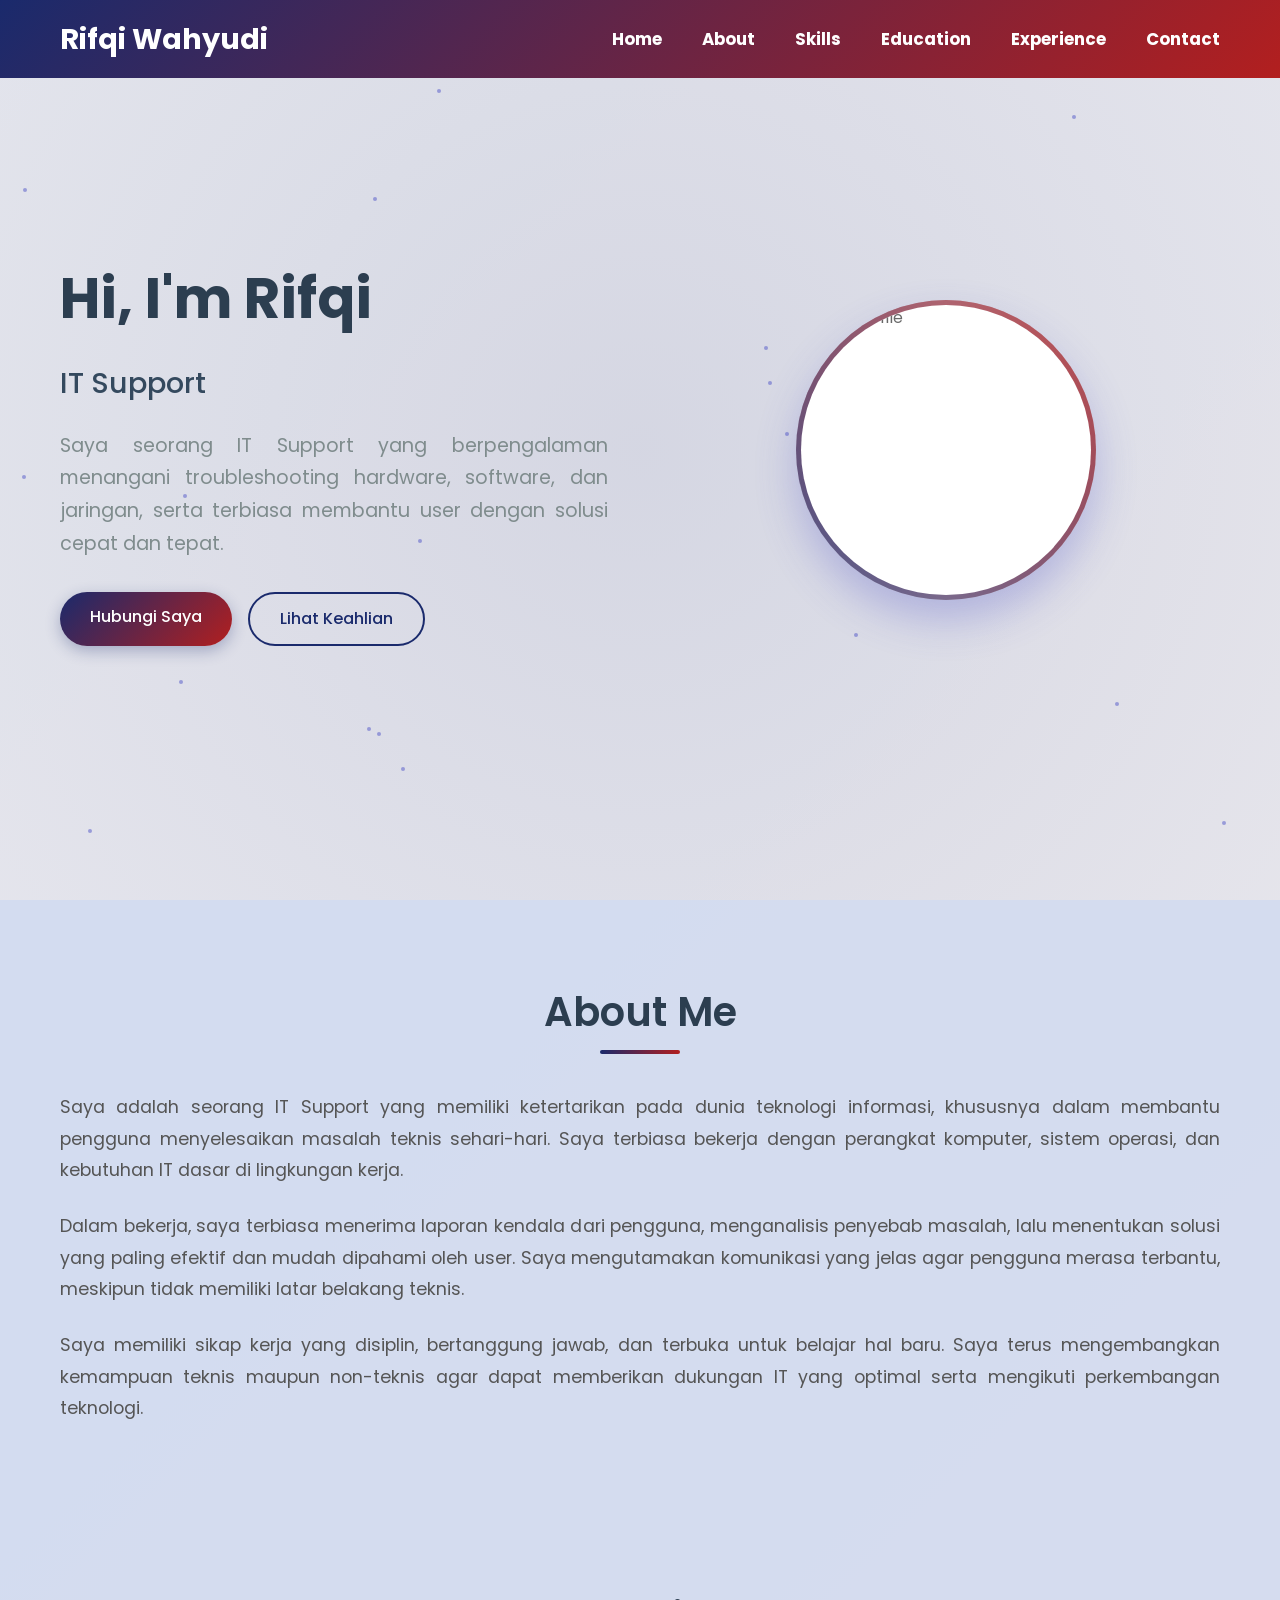
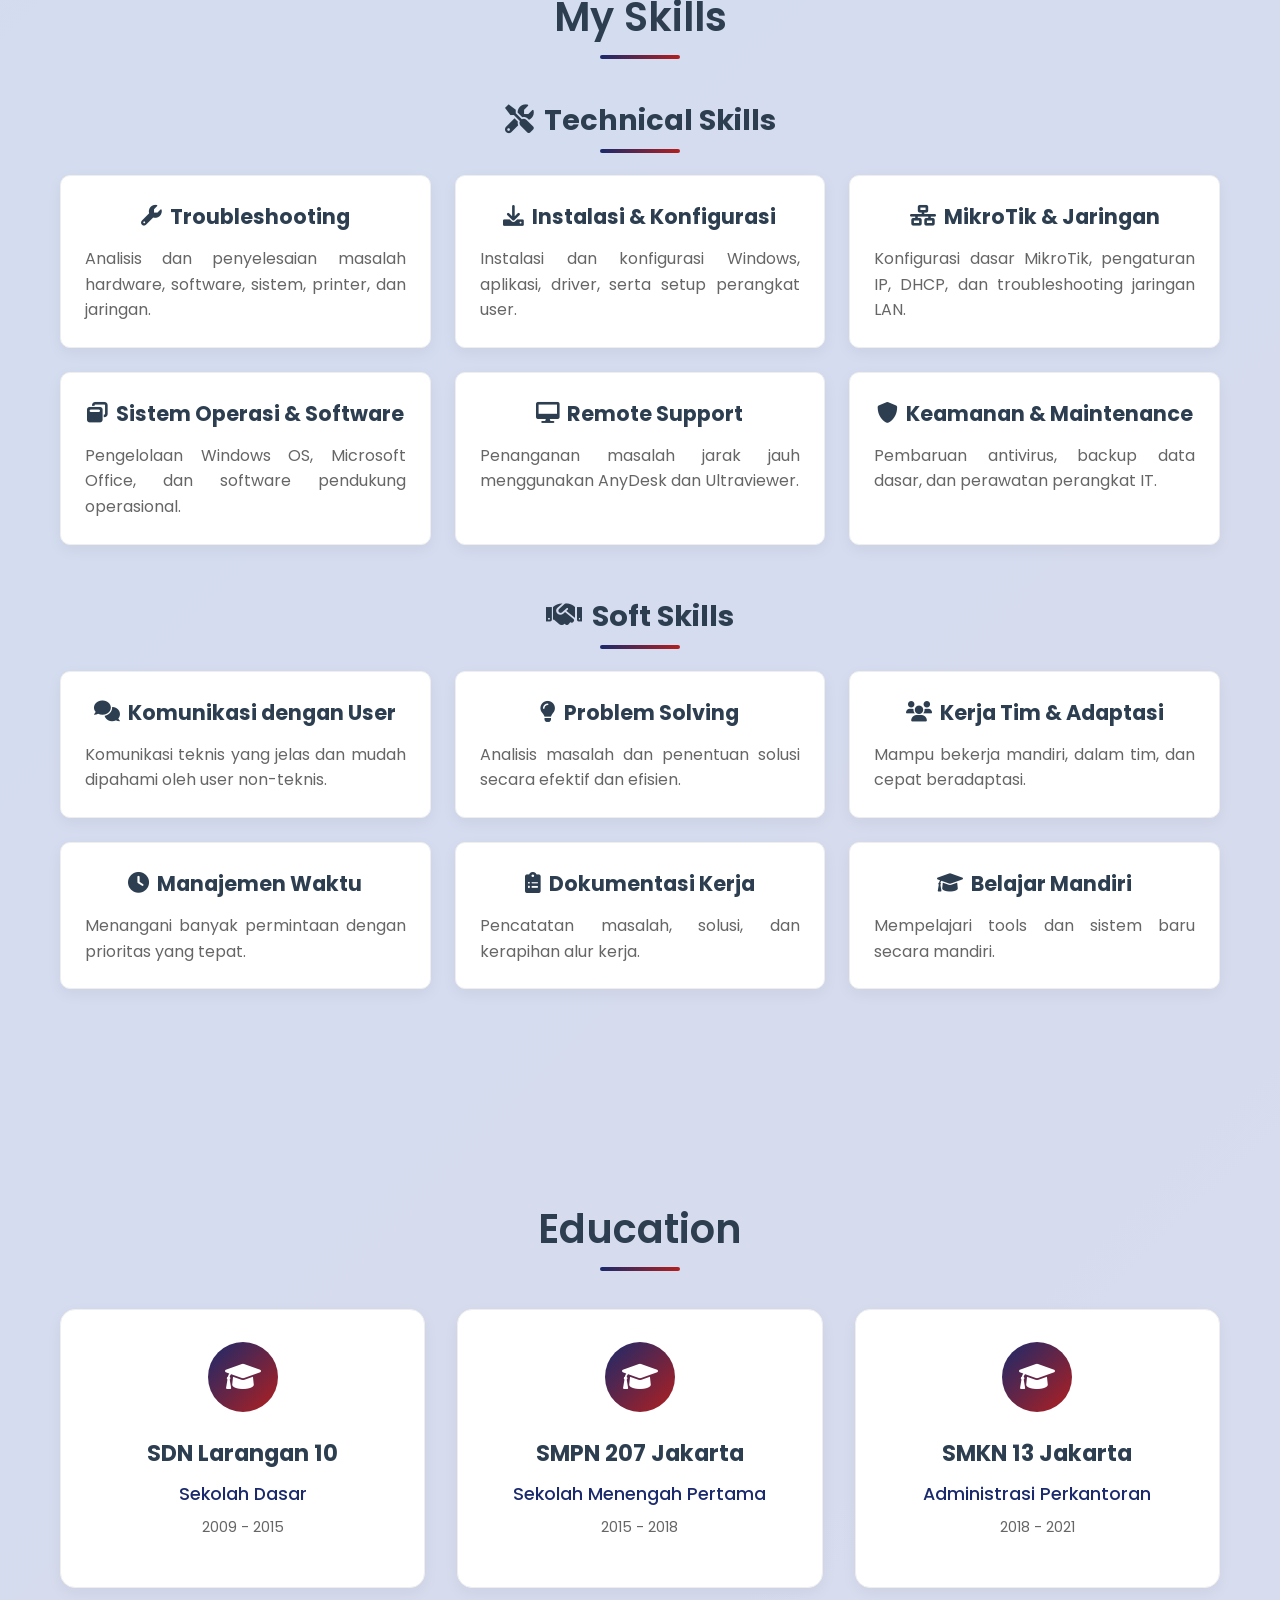
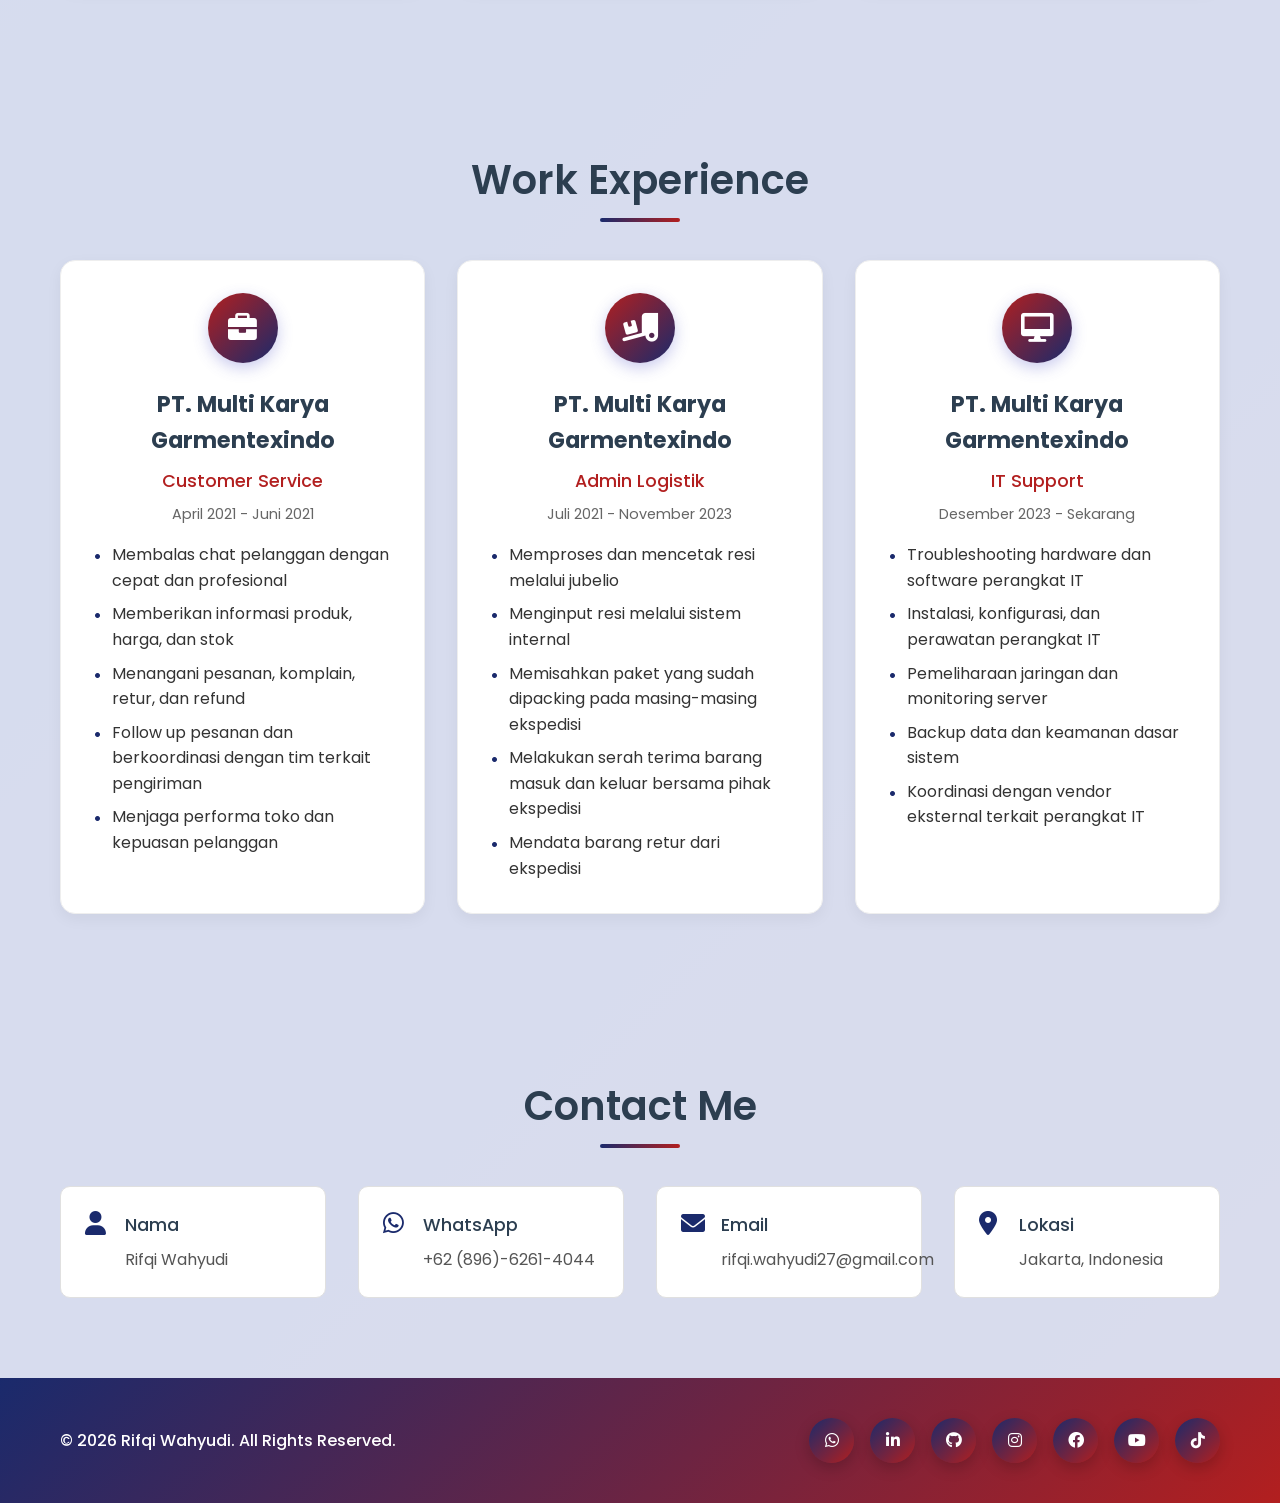
==== index.html @ 4b8ed8da "Add files via upload" ====
<!DOCTYPE html>
<html lang="id">
<head>
    <meta charset="UTF-8">
    <meta name="viewport" content="width=device-width, initial-scale=1.0">
    <title>Rifqi Wahyudi - Portofolio
    </title>
    <link rel="stylesheet" href="styles.css">
    <link href="https://fonts.googleapis.com/css2?family=Poppins:wght@300;400;500;600;700&display=swap" rel="stylesheet">
    <link rel="stylesheet" href="https://cdnjs.cloudflare.com/ajax/libs/font-awesome/6.0.0-beta3/css/all.min.css">
</head>
<body>
    <!-- Header Section -->
    <header>
        <nav class="navbar">
            <div class="nav-container">
                <div class="logo">
                    <h2>Rifqi Wahyudi<span></span></h2>
                </div>
                <ul class="nav-menu">
                    <li><a href="#home">Home</a></li>
                    <li><a href="#about">About</a></li>
                    <li><a href="#skills">Skills</a></li>
                    <li><a href="#education">Education</a></li>
                    <li><a href="#experience">Experience</a></li>
                    <li><a href="#contact">Contact</a></li>
                </ul>
                <div class="hamburger">
                    <span class="bar"></span>
                    <span class="bar"></span>
                    <span class="bar"></span>
                </div>
            </div>
        </nav>
    </header>

    <!-- Hero Section -->
    <section id="home" class="hero">
        <div class="hero-container">
            <div class="hero-content">
                <h1>Hi, I'm Rifqi</h1>
                <h2>IT Support</h2>
                <p>Saya seorang IT Support yang berpengalaman menangani troubleshooting hardware, software, dan jaringan, serta terbiasa membantu user dengan solusi cepat dan tepat.</p>
                <div class="cta-buttons">
                    <a href="#contact" class="btn-primary">Hubungi Saya</a>
                    <a href="#skills" class="btn-secondary">Lihat Keahlian</a>
                </div>
            </div>
            <div class="hero-image">
                <div class="profile-circle">
                    <img src="Rifqi.jpg" alt="Rifqi Profile">
                </div>
            </div>
        </div>
    </section>

    <!-- About Section -->
    <section id="about" class="about">
        <div class="container">
            <h2 class="section-title">About Me</h2>
            <div class="about-content">
                <div class="about-text">
                    <p>Saya adalah seorang IT Support yang memiliki ketertarikan pada dunia teknologi informasi, khususnya dalam membantu pengguna menyelesaikan masalah teknis sehari-hari. Saya terbiasa bekerja dengan perangkat komputer, sistem operasi, dan kebutuhan IT dasar di lingkungan kerja.</p>
                    <p>Dalam bekerja, saya terbiasa menerima laporan kendala dari pengguna, menganalisis penyebab masalah, lalu menentukan solusi yang paling efektif dan mudah dipahami oleh user. Saya mengutamakan komunikasi yang jelas agar pengguna merasa terbantu, meskipun tidak memiliki latar belakang teknis.</p>
                    <p>Saya memiliki sikap kerja yang disiplin, bertanggung jawab, dan terbuka untuk belajar hal baru. Saya terus mengembangkan kemampuan teknis maupun non-teknis agar dapat memberikan dukungan IT yang optimal serta mengikuti perkembangan teknologi.</p>
                </div>
            </div>
        </div>
    </section>

    <!-- Skills Section -->
    <section id="skills" class="skills">
        <div class="container">
            <h2 class="section-title">My Skills</h2>

            <div class="skills-category">
                <h3 class="category-title"><i class="fas fa-tools"></i> Technical Skills</h3>
                <div class="skills-list">
                    <div class="skill-item">
                        <h4><i class="fas fa-wrench"></i> Troubleshooting</h4>
                        <p>Analisis dan penyelesaian masalah hardware, software, sistem, printer, dan jaringan.</p>
                    </div>
                    <div class="skill-item">
                        <h4><i class="fas fa-download"></i> Instalasi & Konfigurasi</h4>
                        <p>Instalasi dan konfigurasi Windows, aplikasi, driver, serta setup perangkat user.</p>
                    </div>
                    <div class="skill-item">
                        <h4><i class="fas fa-network-wired"></i> MikroTik & Jaringan</h4>
                        <p>Konfigurasi dasar MikroTik, pengaturan IP, DHCP, dan troubleshooting jaringan LAN.</p>
                    </div>
                    <div class="skill-item">
                        <h4><i class="fas fa-window-restore"></i> Sistem Operasi & Software</h4>
                        <p>Pengelolaan Windows OS, Microsoft Office, dan software pendukung operasional.</p>
                    </div>
                    <div class="skill-item">
                        <h4><i class="fas fa-desktop"></i> Remote Support</h4>
                        <p>Penanganan masalah jarak jauh menggunakan AnyDesk dan Ultraviewer.</p>
                    </div>
                    <div class="skill-item">
                        <h4><i class="fas fa-shield-alt"></i> Keamanan & Maintenance</h4>
                        <p>Pembaruan antivirus, backup data dasar, dan perawatan perangkat IT.</p>
                    </div>
                </div>
            </div>

            <div class="skills-category">
                <h3 class="category-title"><i class="fas fa-handshake"></i> Soft Skills</h3>
                <div class="skills-list">
                    <div class="skill-item">
                        <h4><i class="fas fa-comments"></i> Komunikasi dengan User</h4>
                        <p>Komunikasi teknis yang jelas dan mudah dipahami oleh user non-teknis.</p>
                    </div>
                    <div class="skill-item">
                        <h4><i class="fas fa-lightbulb"></i> Problem Solving</h4>
                        <p>Analisis masalah dan penentuan solusi secara efektif dan efisien.</p>
                    </div>
                    <div class="skill-item">
                        <h4><i class="fas fa-users"></i> Kerja Tim & Adaptasi</h4>
                        <p>Mampu bekerja mandiri, dalam tim, dan cepat beradaptasi.</p>
                    </div>
                    <div class="skill-item">
                        <h4><i class="fas fa-clock"></i> Manajemen Waktu</h4>
                        <p>Menangani banyak permintaan dengan prioritas yang tepat.</p>
                    </div>
                    <div class="skill-item">
                        <h4><i class="fas fa-clipboard-list"></i> Dokumentasi Kerja</h4>
                        <p>Pencatatan masalah, solusi, dan kerapihan alur kerja.</p>
                    </div>
                    <div class="skill-item">
                        <h4><i class="fas fa-graduation-cap"></i> Belajar Mandiri</h4>
                        <p>Mempelajari tools dan sistem baru secara mandiri.</p>
                    </div>
                </div>
            </div>
        </div>
    </section>

    <!-- Education Section -->
    <section id="education" class="education">
        <div class="container">
            <h2 class="section-title">Education</h2>
            <div class="education-grid">
                <div class="education-card">
                    <div class="icon">
                        <i class="fas fa-graduation-cap"></i>
                    </div>
                    <h3>SDN Larangan 10</h3>
                    <h4>Sekolah Dasar</h4>
                    <h5>2009 - 2015</h5>
                </div>
                <div class="education-card">
                    <div class="icon">
                        <i class="fas fa-graduation-cap"></i>
                    </div>
                    <h3>SMPN 207 Jakarta</h3>
                    <h4>Sekolah Menengah Pertama</h4>
                    <h5>2015 - 2018</h5>
                </div>
                <div class="education-card">
                    <div class="icon">
                        <i class="fas fa-graduation-cap"></i>
                    </div>
                    <h3>SMKN 13 Jakarta</h3>
                    <h4>Administrasi Perkantoran</h4>
                    <h5>2018 - 2021</h5>
                </div>
            </div>
        </div>
    </section>

    <!-- Experience Section -->
    <section id="experience" class="experience">
        <div class="container">
            <h2 class="section-title">Work Experience</h2>
            <div class="experience-grid">
                <div class="experience-card">
                    <div class="icon">
                        <i class="fas fa-briefcase"></i>
                    </div>
                    <h3>PT. Multi Karya Garmentexindo</h3>
                    <h4>Customer Service</h4>
                    <h5>April 2021 - Juni 2021</h5>
                    <ul class="job-description-list">
                        <li>Membalas chat pelanggan dengan cepat dan profesional</li>
                        <li>Memberikan informasi produk, harga, dan stok</li>
                        <li>Menangani pesanan, komplain, retur, dan refund</li>
                        <li>Follow up pesanan dan berkoordinasi dengan tim terkait pengiriman</li>
                        <li>Menjaga performa toko dan kepuasan pelanggan</li>
                    </ul>
                </div>
                <div class="experience-card">
                    <div class="icon">
                        <i class="fas fa-truck-loading"></i>
                    </div>
                    <h3>PT. Multi Karya Garmentexindo</h3>
                    <h4>Admin Logistik</h4>
                    <h5>Juli 2021 - November 2023</h5>
                    <ul class="job-description-list">
                        <li>Memproses dan mencetak resi melalui jubelio</li>
                        <li>Menginput resi melalui sistem internal</li>
                        <li>Memisahkan paket yang sudah dipacking pada masing-masing ekspedisi</li>
                        <li>Melakukan serah terima barang masuk dan keluar bersama pihak ekspedisi</li>
                        <li>Mendata barang retur dari ekspedisi</li>
                    </ul>
                </div>
                <div class="experience-card">
                    <div class="icon">
                        <i class="fas fa-desktop"></i>
                    </div>
                    <h3>PT. Multi Karya Garmentexindo</h3>
                    <h4>IT Support</h4>
                    <h5>Desember 2023 - Sekarang</h5>
                    <ul class="job-description-list">
                        <li>Troubleshooting hardware dan software perangkat IT</li>
                        <li>Instalasi, konfigurasi, dan perawatan perangkat IT</li>
                        <li>Pemeliharaan jaringan dan monitoring server</li>
                        <li>Backup data dan keamanan dasar sistem</li>
                        <li>Koordinasi dengan vendor eksternal terkait perangkat IT</li>
                    </ul>
                </div>
            </div>
        </div>
    </section>

    <!-- Contact Section -->
    <section id="contact" class="contact">
        <div class="container">
            <h2 class="section-title">Contact Me</h2>
            <div class="contact-content-new">
                <div class="contact-item">
                    <i class="fas fa-user"></i>
                    <div class="contact-text">
                        <h3>Nama</h3>
                        <p>Rifqi Wahyudi</p>
                    </div>
                </div>
                <div class="contact-item">
                    <i class="fab fa-whatsapp"></i>
                    <div class="contact-text">
                        <h3>WhatsApp</h3>
                        <p>+62 (896)-6261-4044</p>
                    </div>
                </div>
                <div class="contact-item">
                    <i class="fas fa-envelope"></i>
                    <div class="contact-text">
                        <h3>Email</h3>
                        <p>rifqi.wahyudi27@gmail.com</p>
                    </div>
                </div>
                <div class="contact-item">
                    <i class="fas fa-map-marker-alt"></i>
                    <div class="contact-text">
                        <h3>Lokasi</h3>
                        <p>Jakarta, Indonesia</p>
                    </div>
                </div>
            </div>
        </div>
    </section>

    <!-- Footer -->
    <footer>
        <div class="container">
            <div class="footer-content">
                <p>&copy; 2026 Rifqi Wahyudi. All Rights Reserved. </p>
                <div class="social-links">
                    <a href="https://wa.me/6289662614044" target="_blank"><i class="fab fa-whatsapp"></i></a>
                    <a href="https://www.linkedin.com/in/rifqi-wahyudi-577219218/" target="_blank"><i class="fab fa-linkedin-in"></i></a>
                    <a href="https://github.com/rifqiwahyudi27" target="_blank"><i class="fab fa-github"></i></a>
                    <a href="https://www.instagram.com/rifqiwahyudi27/" target="_blank"><i class="fab fa-instagram"></i></a>
                    <a href="https://www.facebook.com/profile.php?id=100009902046209" target="_blank"><i class="fab fa-facebook"></i></a>
                    <a href="https://www.youtube.com/@rifqiwahyudi27" target="_blank"><i class="fab fa-youtube"></i></a>
                    <a href="https://www.tiktok.com/@rifqiwahyudi27" target="_blank"><i class="fab fa-tiktok"></i></a>
                </div>
            </div>
        </div>
    </footer>

    <script src="script.js"></script>
</body>
</html>
---- styles.css ----
/* Reset dan Global Styles */
* {
    margin: 0;
    padding: 0;
    box-sizing: border-box;
}

body {
    font-family: 'Poppins', sans-serif;
    line-height: 1.6;
    color: #333;
    overflow-x: hidden;
    background: linear-gradient(135deg, #1a2a6c, #b21f1f, #1a2a6c);
    background-size: 400% 400%;
    animation: gradientBG 15s ease infinite;
}

@keyframes gradientBG {
    0% {
        background-position: 0% 50%;
    }
    50% {
        background-position: 100% 50%;
    }
    100% {
        background-position: 0% 50%;
    }
}

.container {
    max-width: 1200px;
    margin: 0 auto;
    padding: 0 20px;
}

/* Navbar Styles */
.navbar {
    position: fixed;
    top: 0;
    left: 0;
    width: 100%;
    background: linear-gradient(135deg, #1a2a6c, #b21f1f);
    z-index: 1000;
    transition: all 0.4s ease;
    padding: 1rem 0;
}

.navbar.scrolled {
    box-shadow: 0 5px 25px rgba(0, 0, 0, 0.1);
    background: linear-gradient(135deg, #1a2a6c, #b21f1f);
}

.nav-container {
    max-width: 1200px;
    margin: 0 auto;
    padding: 0 20px;
    display: flex;
    justify-content: space-between;
    align-items: center;
}

.logo h2 {
    color: white;
    font-size: 1.8rem;
    font-weight: 700;
}

.logo span {
    color: white;
}

.nav-menu {
    display: flex;
    list-style: none;
}

.nav-menu li {
    margin-left: 2.5rem;
}

.nav-menu a {
    text-decoration: none;
    color: white;
    font-weight: 700;
    transition: color 0.3s ease;
    position: relative;
    font-size: 1.05rem;
}

.nav-menu a:hover {
    color: #b21f1f;
}

.nav-menu a::after {
    content: '';
    position: absolute;
    bottom: -5px;
    left: 0;
    width: 0;
    height: 2px;
    background: linear-gradient(90deg, #1a2a6c, #b21f1f);
    transition: width 0.3s ease;
}

.nav-menu a:hover::after {
    width: 100%;
}

.hamburger {
    display: none;
    flex-direction: column;
    cursor: pointer;
}

.bar {
    width: 25px;
    height: 3px;
    margin: 4px 0;
    background: linear-gradient(135deg, #1a2a6c, #b21f1f);
    transition: 0.3s;
    border-radius: 2px;
}

/* Hero Section */
.hero {
    min-height: 100vh;
    display: flex;
    align-items: center;
    background: rgba(255, 255, 255, 0.9);
    padding-top: 80px;
    position: relative;
    overflow: hidden;
}

.hero::before {
    content: '';
    position: absolute;
    top: -50%;
    left: -50%;
    width: 200%;
    height: 200%;
    background: radial-gradient(circle, rgba(26, 42, 108, 0.1) 0%, transparent 70%);
    z-index: 0;
}

.hero-container {
    max-width: 1200px;
    margin: 0 auto;
    padding: 0 20px;
    display: grid;
    grid-template-columns: 1fr 1fr;
    gap: 4rem;
    align-items: center;
    position: relative;
    z-index: 1;
}

.hero-content h1 {
    font-size: 3.5rem;
    margin-bottom: 1rem;
    color: #2c3e50;
    font-weight: 700;
}

.highlight {
    color: #1a2a6c;
    position: relative;
}

.highlight::after {
    content: '';
    position: absolute;
    bottom: 5px;
    left: 0;
    width: 100%;
    height: 15px;
    background: rgba(26, 42, 108, 0.2);
    z-index: -1;
    animation: highlightEffect 2s infinite alternate;
}

@keyframes highlightEffect {
    0% {
        transform: scaleY(0.5);
    }
    100% {
        transform: scaleY(1);
    }
}

.hero-content h2 {
    font-size: 1.8rem;
    margin-bottom: 1.5rem;
    color: #34495e;
    font-weight: 500;
}

.hero-content p {
    font-size: 1.2rem;
    margin-bottom: 2rem;
    color: #7f8c8d;
    max-width: 600px;
    line-height: 1.7;
    text-align: justify;
}

.cta-buttons {
    display: flex;
    gap: 1rem;
}

.btn-primary, .btn-secondary {
    padding: 12px 30px;
    border-radius: 50px;
    text-decoration: none;
    font-weight: 500;
    transition: all 0.3s ease;
    display: inline-block;
    border: none;
    cursor: pointer;
}

.hero-image {
    display: flex;
    justify-content: center;
    align-items: center;
}

.profile-circle {
    width: 300px;
    height: 300px;
    border-radius: 50%;
    background: linear-gradient(45deg, #4e54c8, #8f94fb);
    display: flex;
    justify-content: center;
    align-items: center;
    animation: float 6s ease-in-out infinite;
    box-shadow: 0 20px 40px rgba(78, 84, 200, 0.3);
    position: relative;
    overflow: hidden;
}

.profile-circle::after {
    content: '';
    position: absolute;
    top: -50%;
    left: -50%;
    width: 200%;
    height: 200%;
    background: linear-gradient(45deg, transparent, rgba(255, 255, 255, 0.3), transparent);
    transform: rotate(45deg);
    animation: shine 3s infinite;
}

@keyframes shine {
    0% {
        transform: rotate(45deg) translateX(-100%);
    }
    100% {
        transform: rotate(45deg) translateX(100%);
    }
}

.profile-circle {
    width: 300px;
    height: 300px;
    border-radius: 50%;
    display: flex;
    justify-content: center;
    align-items: center;
    animation: float 6s ease-in-out infinite;
    box-shadow: 0 20px 40px rgba(78, 84, 200, 0.3);
    position: relative;
    overflow: hidden;
    background: linear-gradient(45deg, #1a2a6c, #b21f1f);
    padding: 5px; /* Memberi ruang untuk border gradien */
}

.profile-circle img {
    width: 100%;
    height: 100%;
    border-radius: 50%;
    object-fit: cover;
    background: white; /* Latar belakang putih untuk gambar */
}

/* Section Styling */
section {
    padding: 80px 0;
}

.section-title {
    text-align: center;
    font-size: 2.5rem;
    margin-bottom: 3rem;
    color: #2c3e50;
    position: relative;
    font-weight: 600;
}

.section-title::after {
    content: '';
    position: absolute;
    bottom: -10px;
    left: 50%;
    transform: translateX(-50%);
    width: 80px;
    height: 4px;
    background: linear-gradient(90deg, #1a2a6c, #b21f1f);
    border-radius: 2px;
}

/* Enhanced animations */
.skill-card:hover,
.experience-card:hover,
.stat-item:hover {
    transform: translateY(-10px) scale(1.02);
    transition: all 0.4s cubic-bezier(0.175, 0.885, 0.32, 1.275);
}

/* Gradient backgrounds for cards */
.skill-card .icon,
.experience-card .icon {
    background: linear-gradient(135deg, #4e54c8, #8f94fb);
    box-shadow: 0 5px 15px rgba(78, 84, 200, 0.3);
}

/* Enhanced button styles */
.btn-primary {
    background: linear-gradient(135deg, #1a2a6c, #b21f1f);
    color: white;
    box-shadow: 0 5px 15px rgba(26, 42, 108, 0.3);
    border: none;
    position: relative;
    overflow: hidden;
    z-index: 1;
}

.btn-primary::before {
    content: '';
    position: absolute;
    top: 0;
    left: 0;
    width: 100%;
    height: 100%;
    background: linear-gradient(135deg, #0d1a4d, #8a1919);
    z-index: -1;
    transition: opacity 0.3s ease;
    opacity: 0;
}

.btn-primary:hover::before {
    opacity: 1;
}

.btn-primary:hover {
    transform: translateY(-3px);
    box-shadow: 0 10px 25px rgba(26, 42, 108, 0.4);
}

.btn-secondary {
    background: transparent;
    color: #1a2a6c;
    border: 2px solid #1a2a6c;
    position: relative;
    overflow: hidden;
    z-index: 1;
}

.btn-secondary::before {
    content: '';
    position: absolute;
    top: 0;
    left: 0;
    width: 100%;
    height: 100%;
    background: linear-gradient(135deg, #1a2a6c, #b21f1f);
    z-index: -1;
    transition: opacity 0.3s ease;
    opacity: 0;
}

.btn-secondary:hover::before {
    opacity: 1;
}

.btn-secondary:hover {
    color: white;
    transform: translateY(-3px);
    box-shadow: 0 10px 20px rgba(26, 42, 108, 0.3);
}

/* About Section */
.about {
    background: rgba(230, 240, 255, 0.9); /* More blue tint */
}

.about-content {
    display: grid;
    grid-template-columns: 1fr;
    gap: 3rem;
    align-items: center;
}

.about-text p {
    font-size: 1.1rem;
    margin-bottom: 1.5rem;
    color: #555;
    position: relative;
    opacity: 0;
    transform: translateY(20px);
    animation: fadeInUp 0.8s forwards;
    background: transparent;
    padding: 0;
    border-radius: 0;
    box-shadow: none;
    text-align: justify;
    line-height: 1.8;
}

.about-text p:last-child {
    margin-bottom: 0;
}

@keyframes fadeInUp {
    to {
        opacity: 1;
        transform: translateY(0);
    }
}

/* Skills Section */
.skills {
    background: rgba(230, 240, 255, 0.9); /* More blue tint */
}

.skills-grid {
    display: grid;
    grid-template-columns: repeat(auto-fit, minmax(300px, 1fr));
    gap: 2rem;
}

.skill-card {
    background: white;
    padding: 2rem;
    border-radius: 15px;
    text-align: center;
    box-shadow: 0 5px 15px rgba(0, 0, 0, 0.05);
    transition: all 0.3s ease;
    position: relative;
    opacity: 0;
    transform: translateY(30px);
    animation: fadeInUp 0.8s forwards;
    border: 1px solid #eee;
}

.skill-card:nth-child(1) {
    animation-delay: 0.2s;
}

.skill-card:nth-child(2) {
    animation-delay: 0.4s;
}

.skill-card:nth-child(3) {
    animation-delay: 0.6s;
}

.skill-card:hover {
    transform: translateY(-10px);
    box-shadow: 0 15px 30px rgba(0, 0, 0, 0.1);
    border-color: #1a2a6c;
}

.skill-card .icon {
    width: 80px;
    height: 80px;
    background: linear-gradient(135deg, #1a2a6c, #b21f1f);
    border-radius: 50%;
    display: flex;
    justify-content: center;
    align-items: center;
    margin: 0 auto 1.5rem;
    font-size: 2rem;
    color: white;
}

.skill-card h3 {
    font-size: 1.5rem;
    margin-bottom: 1rem;
    color: #2c3e50;
}

.skill-card p {
    color: #666;
    line-height: 1.6;
}

/* Enhanced Skills Section for Technical and Soft Skills */
.skills-category {
    margin-bottom: 3rem;
}

.category-title {
    font-size: 1.8rem;
    margin-bottom: 2rem;
    color: #2c3e50;
    text-align: center;
    position: relative;
    display: flex;
    align-items: center;
    justify-content: center;
    gap: 10px;
}

.category-title::after {
    content: '';
    position: absolute;
    bottom: -10px;
    left: 50%;
    transform: translateX(-50%);
    width: 80px;
    height: 4px;
    background: linear-gradient(90deg, #1a2a6c, #b21f1f);
    border-radius: 2px;
}

.skills-list {
    display: grid;
    grid-template-columns: repeat(auto-fit, minmax(300px, 1fr));
    gap: 1.5rem;
}

.skill-item {
    background: white;
    padding: 1.5rem;
    border-radius: 10px;
    box-shadow: 0 5px 15px rgba(0, 0, 0, 0.05);
    transition: all 0.3s ease;
    border: 1px solid #eee;
    position: relative;
}

.skill-item:hover {
    transform: translateY(-5px);
    box-shadow: 0 10px 25px rgba(0, 0, 0, 0.1);
    border-color: #1a2a6c;
}

.skill-item h4 {
    font-size: 1.3rem;
    margin-bottom: 0.8rem;
    color: #2c3e50;
    display: flex;
    align-items: center;
    justify-content: center;
    gap: 8px;
    text-align: center;
}

.skill-item p {
    color: #666;
    margin-bottom: 0.5rem;
    line-height: 1.6;
    text-align: justify;
}

.skill-item p:last-child {
    margin-bottom: 0;
}

/* Education Section */
.education {
    background: rgba(230, 240, 255, 0.9); /* More blue tint */
}

.education-grid {
    display: grid;
    grid-template-columns: repeat(auto-fit, minmax(300px, 1fr));
    gap: 2rem;
}

.education-card {
    background: white;
    padding: 2rem;
    border-radius: 15px;
    text-align: center;
    transition: all 0.3s ease;
    border: 1px solid #eee;
    position: relative;
    opacity: 0;
    transform: translateY(30px);
    animation: fadeInUp 0.8s forwards;
    box-shadow: 0 5px 15px rgba(0, 0, 0, 0.05);
}

.education-card:nth-child(1) {
    animation-delay: 0.2s;
}

.education-card:hover {
    transform: translateY(-10px);
    box-shadow: 0 15px 30px rgba(0, 0, 0, 0.1);
    border-color: #1a2a6c;
}

.education-card .icon {
    width: 70px;
    height: 70px;
    background: linear-gradient(135deg, #1a2a6c, #b21f1f);
    border-radius: 50%;
    display: flex;
    justify-content: center;
    align-items: center;
    margin: 0 auto 1.5rem;
    font-size: 1.8rem;
    color: white;
}

.education-card h3 {
    font-size: 1.4rem;
    margin-bottom: 0.5rem;
    color: #2c3e50;
}

.education-card h4 {
    font-size: 1.1rem;
    margin-bottom: 0.5rem;
    color: #1a2a6c;
    font-weight: 500;
}

.education-card h5 {
    font-size: 0.9rem;
    margin-bottom: 1rem;
    color: #666;
    font-weight: 400;
}

.education-card p {
    color: #666;
    line-height: 1.6;
}

/* Experience Section */
.experience {
    background: rgba(230, 240, 255, 0.9); /* More blue tint */
}

.experience-grid {
    display: grid;
    grid-template-columns: repeat(auto-fit, minmax(300px, 1fr));
    gap: 2rem;
}

.experience-vertical {
    display: flex;
    flex-direction: column;
    gap: 2rem;
}

.experience-card {
    background: white;
    padding: 2rem;
    border-radius: 15px;
    text-align: center;
    transition: all 0.3s ease;
    border: 1px solid #eee;
    position: relative;
    opacity: 0;
    transform: translateY(30px);
    animation: fadeInUp 0.8s forwards;
    box-shadow: 0 5px 15px rgba(0, 0, 0, 0.05);
}

.experience-card:nth-child(1) {
    animation-delay: 0.2s;
}

.experience-card:nth-child(2) {
    animation-delay: 0.4s;
}

.experience-card:nth-child(3) {
    animation-delay: 0.6s;
}

.experience-card:hover {
    transform: translateY(-10px);
    box-shadow: 0 15px 30px rgba(0, 0, 0, 0.1);
    border-color: #b21f1f;
}

.experience-card .icon {
    width: 70px;
    height: 70px;
    background: linear-gradient(135deg, #b21f1f, #1a2a6c);
    border-radius: 50%;
    display: flex;
    justify-content: center;
    align-items: center;
    margin: 0 auto 1.5rem;
    font-size: 1.8rem;
    color: white;
}

.experience-card h3 {
    font-size: 1.4rem;
    margin-bottom: 0.5rem;
    color: #2c3e50;
}

.experience-card h4 {
    font-size: 1.1rem;
    margin-bottom: 0.5rem;
    color: #b21f1f;
    font-weight: 500;
}

.experience-card h5 {
    font-size: 0.9rem;
    margin-bottom: 1rem;
    color: #666;
    font-weight: 400;
}

.experience-card p {
    color: #666;
    line-height: 1.6;
    text-align: justify;
    margin-bottom: 0.5rem;
}

.experience-card p:last-child {
    margin-bottom: 0;
}

/* Custom list styling for job descriptions */
.job-description-list {
    margin: 0;
    padding: 0;
    list-style: none;
}

.job-description-list li {
    display: flex;
    align-items: flex-start;
    margin-bottom: 0.5rem;
    line-height: 1.6;
    text-align: left;
}

.job-description-list li:before {
    content: "•";
    color: #1a2a6c;
    font-weight: bold;
    margin-right: 10px;
    margin-top: 2px; /* Adjust to align with text */
    flex-shrink: 0; /* Prevent bullet from shrinking */
}

.job-description-list li:last-child {
    margin-bottom: 0;
}

/* Contact Section */
.contact {
    background: rgba(230, 240, 255, 0.9); /* More blue tint */
}

.contact-content-new {
    display: grid;
    grid-template-columns: repeat(auto-fit, minmax(250px, 1fr));
    gap: 2rem;
    margin-top: 2rem;
}

.contact-item {
    display: flex;
    align-items: flex-start;
    padding: 1.5rem;
    border: 1px solid #e0e0e0;
    border-radius: 10px;
    background: white;
    transition: transform 0.3s ease, box-shadow 0.3s ease;
}

.contact-item:hover {
    transform: translateY(-5px);
    box-shadow: 0 10px 20px rgba(0, 0, 0, 0.08);
}

.contact-item i {
    font-size: 1.5rem;
    color: #1a2a6c;
    margin-right: 1rem;
    min-width: 24px;
}

.contact-text h3 {
    margin: 0 0 0.5rem 0;
    color: #2c3e50;
    font-size: 1.1rem;
    font-weight: 500;
}

.contact-text p {
    margin: 0;
    color: #555;
    line-height: 1.6;
}

.contact-content {
    display: grid;
    grid-template-columns: 1fr 1fr;
    gap: 3rem;
}

.contact-info h3 {
    font-size: 1.5rem;
    margin-bottom: 1.5rem;
    color: #2c3e50;
}

.contact-info p {
    display: flex;
    align-items: center;
    margin-bottom: 1rem;
    font-size: 1.1rem;
    color: #555;
}

.contact-info i {
    margin-right: 1rem;
    color: #1a2a6c;
    width: 25px;
}


/* Footer */
footer {
    background: linear-gradient(135deg, #1a2a6c, #b21f1f);
    color: white;
    padding: 2.5rem 0;
    text-align: center;
}

footer .container {
    display: flex;
    justify-content: space-between;
    align-items: center;
    flex-wrap: wrap;
}

.footer-content {
    display: flex;
    justify-content: space-between;
    align-items: center;
    width: 100%;
}

.contact-footer {
    margin-left: 1rem;
    font-size: 0.9rem;
}

footer p {
    margin: 0;
    font-weight: 500;
    display: flex;
    align-items: center;
}

.social-links {
    display: flex;
    gap: 1rem;
}

.social-links-contact {
    display: flex;
    gap: 1rem;
    margin-top: 1rem;
    justify-content: center;
}

.social-links-contact a {
    display: inline-flex;
    justify-content: center;
    align-items: center;
    width: 40px;
    height: 40px;
    background: linear-gradient(135deg, #1a2a6c, #b21f1f);
    color: white;
    border-radius: 50%;
    text-decoration: none;
    transition: all 0.3s ease;
    box-shadow: 0 5px 15px rgba(0, 0, 0, 0.2);
}

.social-links-contact a:hover {
    transform: translateY(-7px) rotate(10deg);
    box-shadow: 0 10px 20px rgba(0, 0, 0, 0.3);
}

.social-links a {
    display: inline-flex;
    justify-content: center;
    align-items: center;
    width: 45px;
    height: 45px;
    background: linear-gradient(135deg, #1a2a6c, #b21f1f);
    color: white;
    border-radius: 50%;
    text-decoration: none;
    transition: all 0.3s ease;
    box-shadow: 0 5px 15px rgba(0, 0, 0, 0.2);
}

.social-links a:hover {
    transform: translateY(-7px) rotate(10deg);
    box-shadow: 0 10px 20px rgba(0, 0, 0, 0.3);
}

/* Loading Animation */
.loading {
    position: fixed;
    top: 0;
    left: 0;
    width: 100%;
    height: 100%;
    background: #fff;
    display: flex;
    justify-content: center;
    align-items: center;
    z-index: 9999;
}

.spinner {
    width: 50px;
    height: 50px;
    border: 5px solid rgba(78, 84, 200, 0.2);
    border-top: 5px solid #4e54c8;
    border-radius: 50%;
    animation: spin 1s linear infinite;
}

@keyframes spin {
    0% { transform: rotate(0deg); }
    100% { transform: rotate(360deg); }
}

/* Responsive Design */
@media (max-width: 992px) {
    .hero-container {
        grid-template-columns: 1fr;
        text-align: center;
        gap: 2rem;
    }

    .hero-content {
        order: 2;
    }

    .hero-image {
        order: 1;
        margin-top: 2rem;
    }

    .about-content {
        grid-template-columns: 1fr;
    }

    .about-stats {
        grid-template-columns: repeat(2, 1fr);
    }

    .contact-content {
        grid-template-columns: 1fr;
    }

    .hero-content h1 {
        font-size: 2.8rem;
    }

    .hero-content h2 {
        font-size: 1.6rem;
    }

    .hero-content p {
        font-size: 1.1rem;
    }

    .profile-circle {
        width: 250px;
        height: 250px;
    }
}

@media (max-width: 768px) {
    .hamburger {
        display: flex;
    }

    .nav-menu {
        position: fixed;
        left: -100%;
        top: 70px;
        flex-direction: column;
        background-color: white;
        width: 100%;
        text-align: center;
        transition: 0.3s;
        box-shadow: 0 10px 27px rgba(0, 0, 0, 0.05);
        padding: 2rem 0;
    }

    .nav-menu.active {
        left: 0;
    }

    .nav-menu li {
        margin: 1.5rem 0;
    }

    .hero-content h1 {
        font-size: 2.5rem;
    }

    .hero-content h2 {
        font-size: 1.5rem;
    }

    .section-title {
        font-size: 2rem;
    }

    .about-stats {
        grid-template-columns: 1fr;
    }

    .cta-buttons {
        flex-direction: column;
        align-items: center;
        gap: 1rem;
    }

    footer .container {
        flex-direction: column;
        gap: 1rem;
    }

    .hero-content {
        padding: 0 1rem;
    }

    .skills-grid,
    .education-experience-grid {
        gap: 1.5rem;
    }

    .experience-card {
        max-width: 400px;
        margin: 0 auto;
    }
}

@media (max-width: 576px) {
    .hero-content h1 {
        font-size: 2rem;
    }

    .hero-content h2 {
        font-size: 1.3rem;
    }

    .profile-circle {
        width: 200px;
        height: 200px;
    }

    .skills-grid,
    .education-experience-grid {
        grid-template-columns: 1fr;
    }

    .section-title {
        font-size: 1.8rem;
        margin-bottom: 2rem;
    }

    .about-content {
        gap: 2rem;
    }

    .contact-content {
        gap: 2rem;
    }

    .contact-form {
        padding: 1.5rem;
    }

    .btn-primary, .btn-secondary {
        width: 100%;
        margin-bottom: 0.5rem;
    }

    .nav-menu li {
        margin: 1rem 0;
    }
}

@media (max-width: 425px) {
    .hero-content h1 {
        font-size: 1.8rem;
    }

    .hero-content h2 {
        font-size: 1.2rem;
    }

    .hero-content p {
        font-size: 1rem;
    }

    .profile-circle {
        width: 180px;
        height: 180px;
    }

    .btn-primary, .btn-secondary {
        padding: 12px 20px;
    }

    .nav-container {
        padding: 0 15px;
    }

    .container {
        padding: 0 15px;
    }

    .section-title {
        font-size: 1.6rem;
    }

    .about-text p {
        padding: 1rem;
    }
}
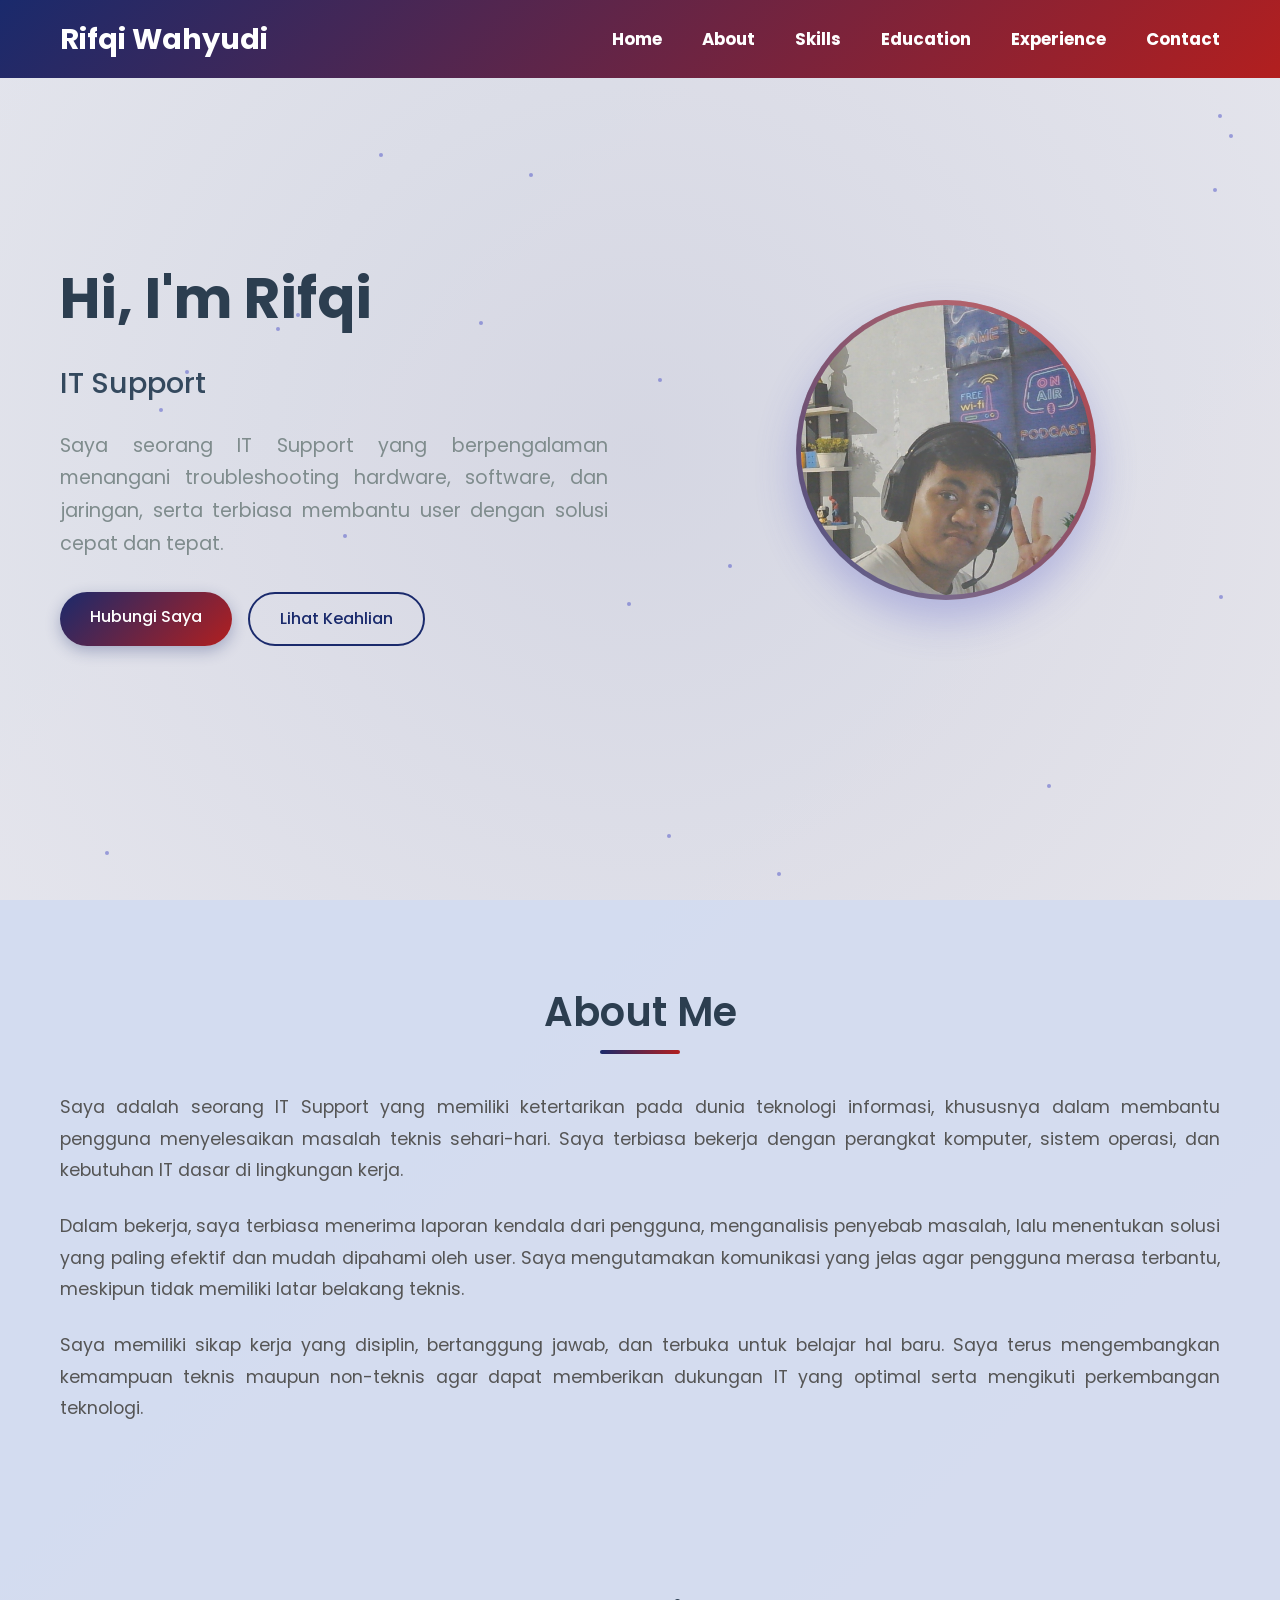
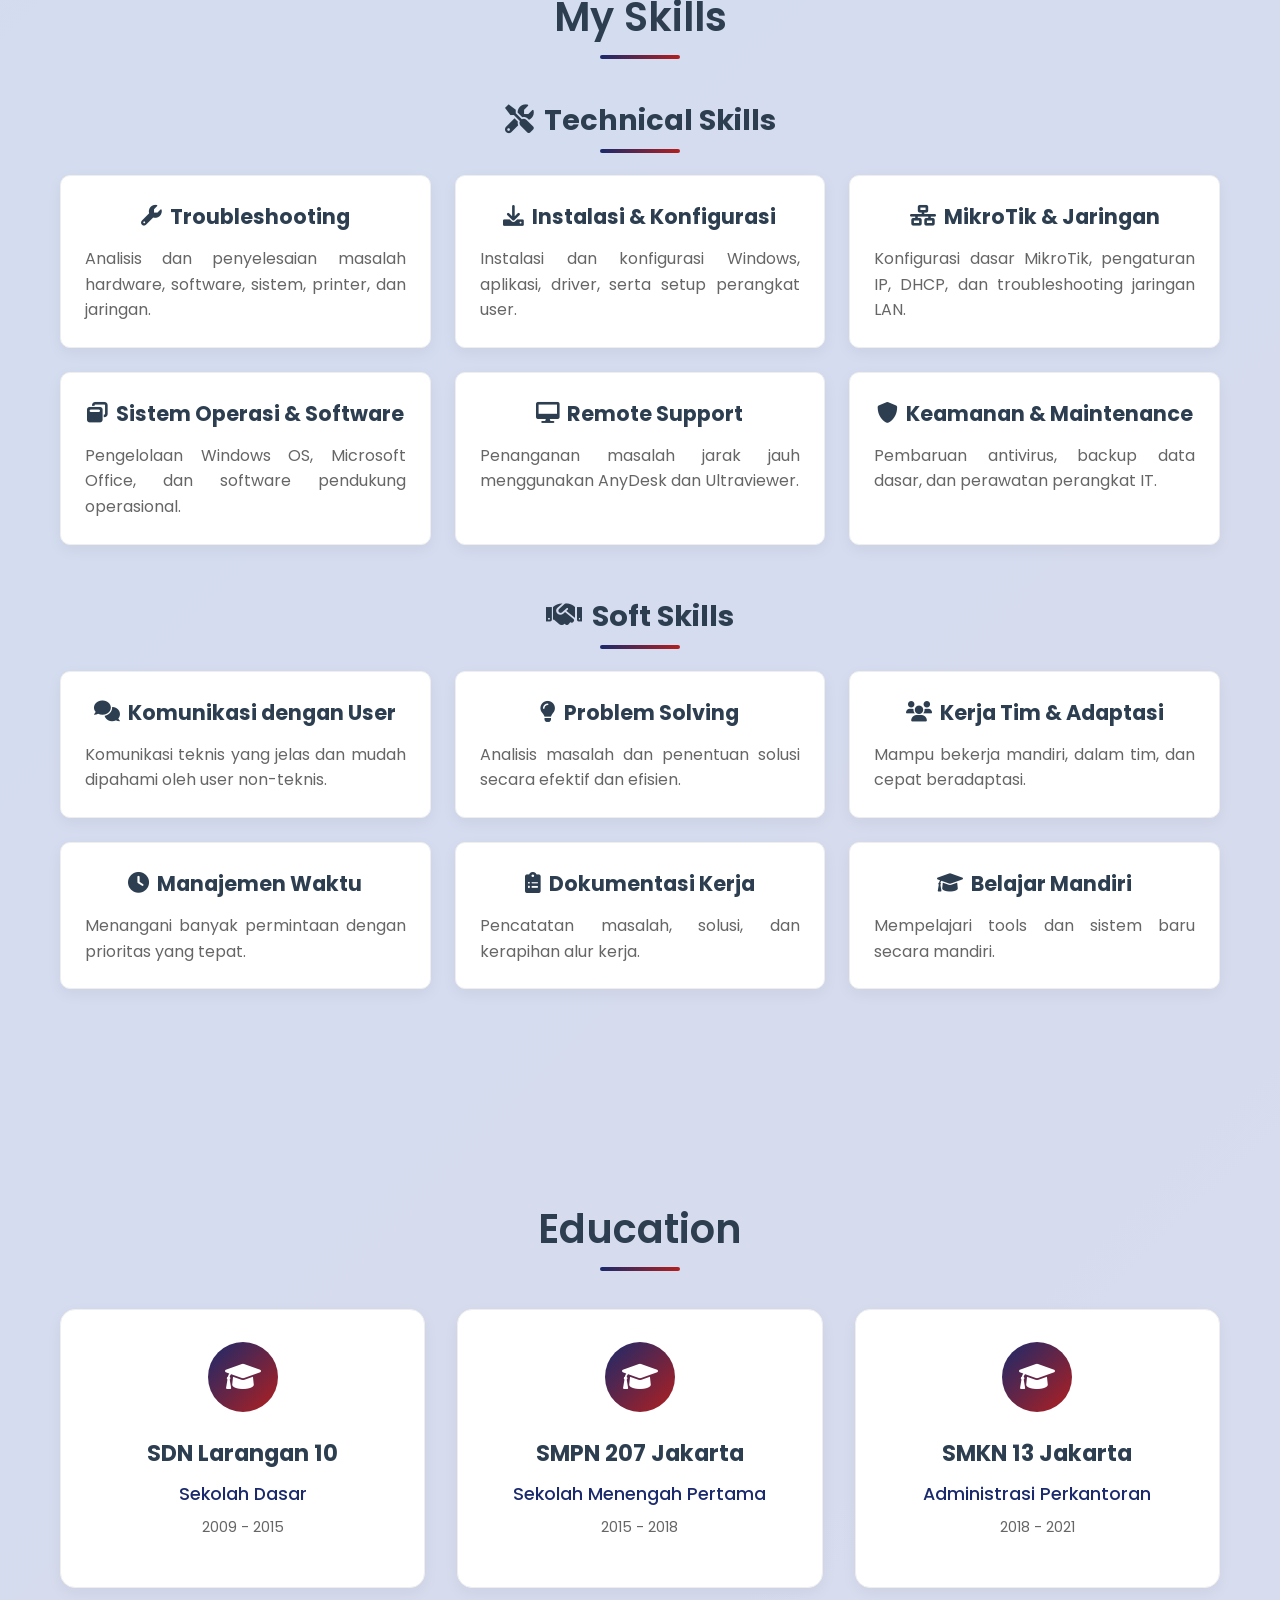
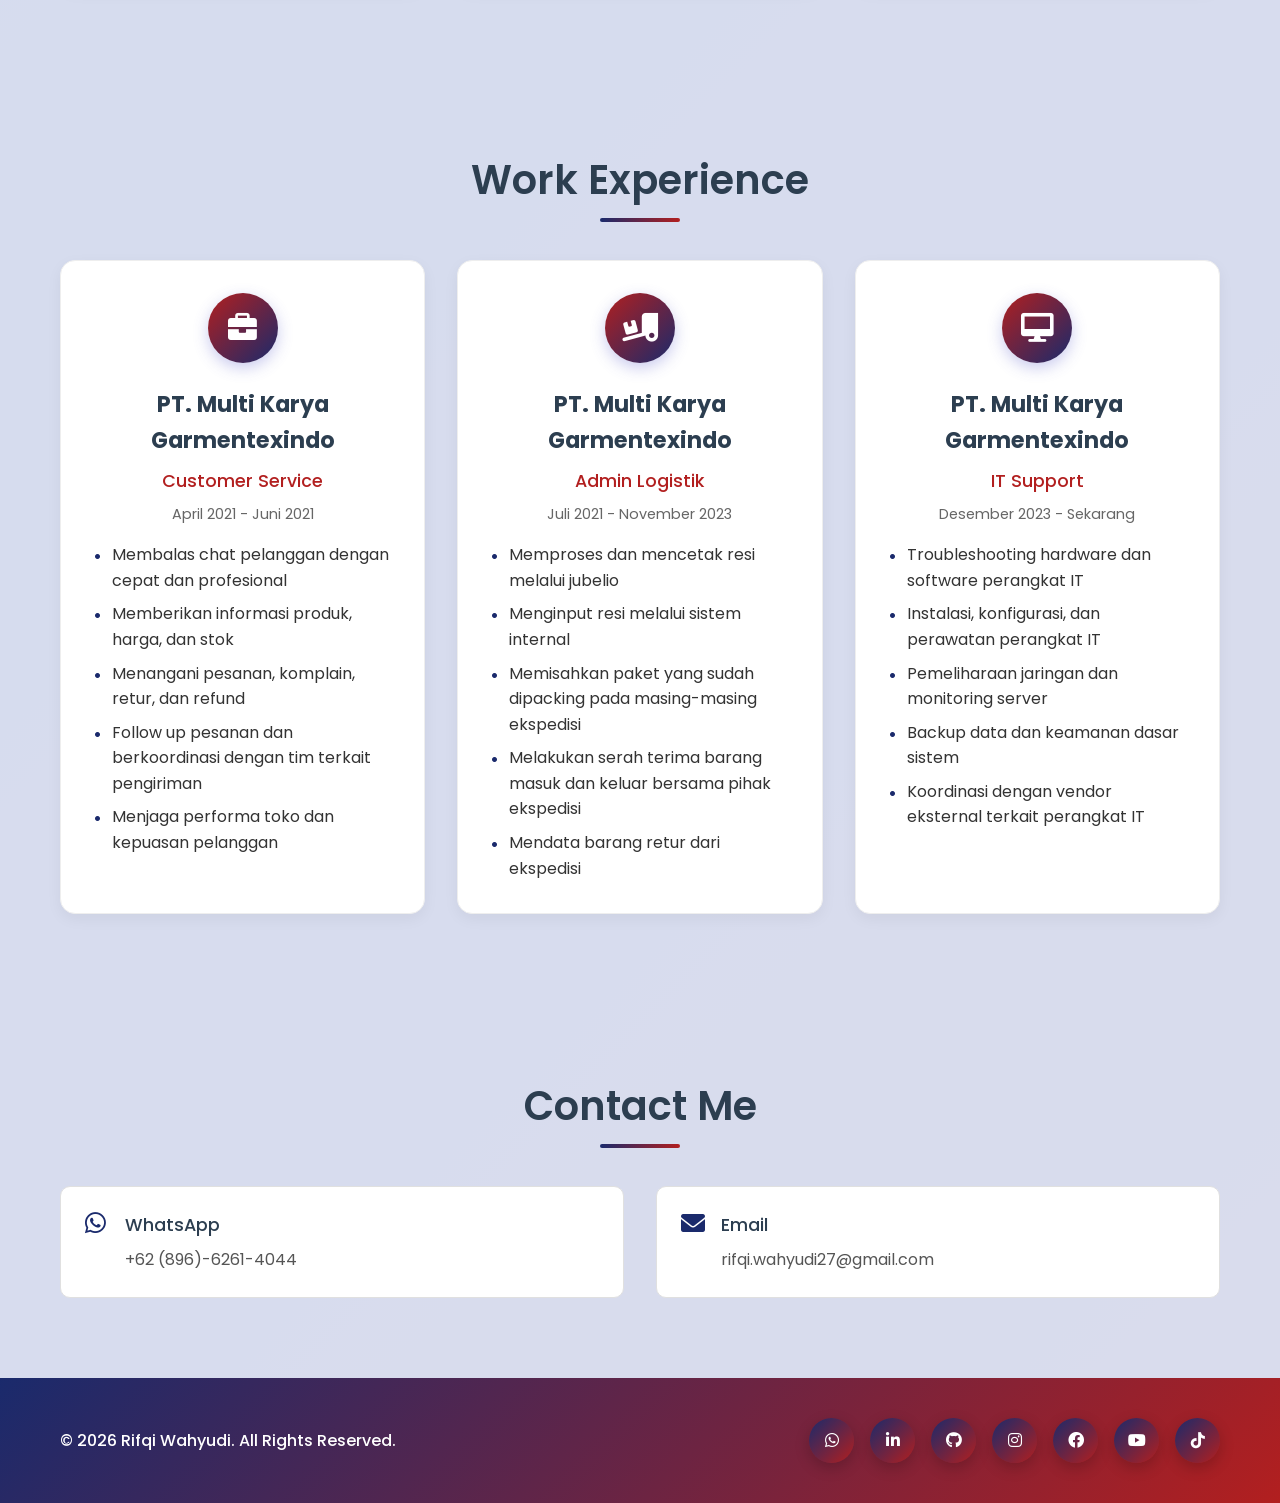
==== commit 47110855: "Add files via upload" ====
--- a/index.html
+++ b/index.html
@@ -228,13 +228,6 @@
             <h2 class="section-title">Contact Me</h2>
             <div class="contact-content-new">
                 <div class="contact-item">
-                    <i class="fas fa-user"></i>
-                    <div class="contact-text">
-                        <h3>Nama</h3>
-                        <p>Rifqi Wahyudi</p>
-                    </div>
-                </div>
-                <div class="contact-item">
                     <i class="fab fa-whatsapp"></i>
                     <div class="contact-text">
                         <h3>WhatsApp</h3>
@@ -246,13 +239,6 @@
                     <div class="contact-text">
                         <h3>Email</h3>
                         <p>rifqi.wahyudi27@gmail.com</p>
-                    </div>
-                </div>
-                <div class="contact-item">
-                    <i class="fas fa-map-marker-alt"></i>
-                    <div class="contact-text">
-                        <h3>Lokasi</h3>
-                        <p>Jakarta, Indonesia</p>
                     </div>
                 </div>
             </div>
--- a/styles.css
+++ b/styles.css
@@ -770,7 +770,7 @@
 
 .contact-content-new {
     display: grid;
-    grid-template-columns: repeat(auto-fit, minmax(250px, 1fr));
+    grid-template-columns: 1fr 1fr;
     gap: 2rem;
     margin-top: 2rem;
 }
@@ -808,6 +808,9 @@
     margin: 0;
     color: #555;
     line-height: 1.6;
+    word-break: break-word;
+    overflow-wrap: break-word;
+    hyphens: auto;
 }
 
 .contact-content {
@@ -1092,8 +1095,13 @@
         gap: 2rem;
     }
 
+    .contact-content-new,
     .contact-content {
         gap: 2rem;
+    }
+
+    .contact-content-new {
+        grid-template-columns: 1fr; /* Satu kolom di layar kecil */
     }
 
     .contact-form {
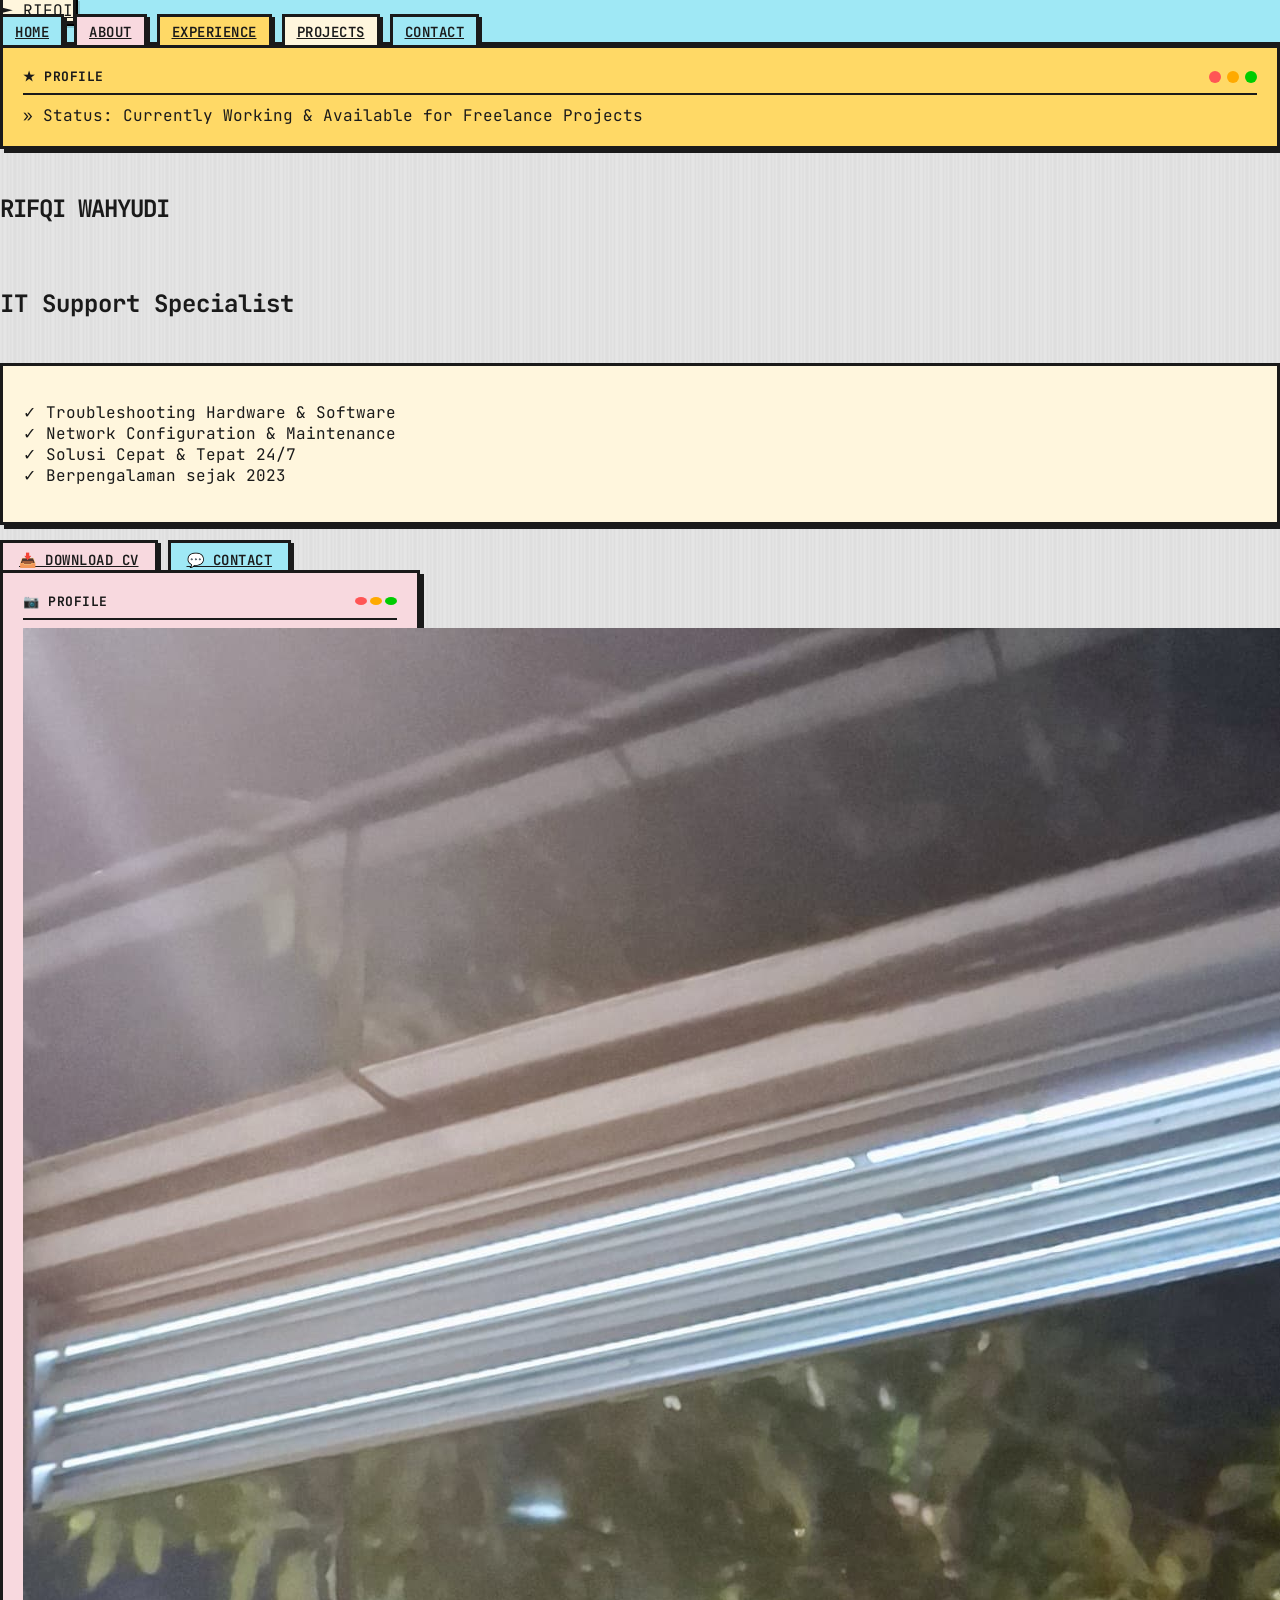
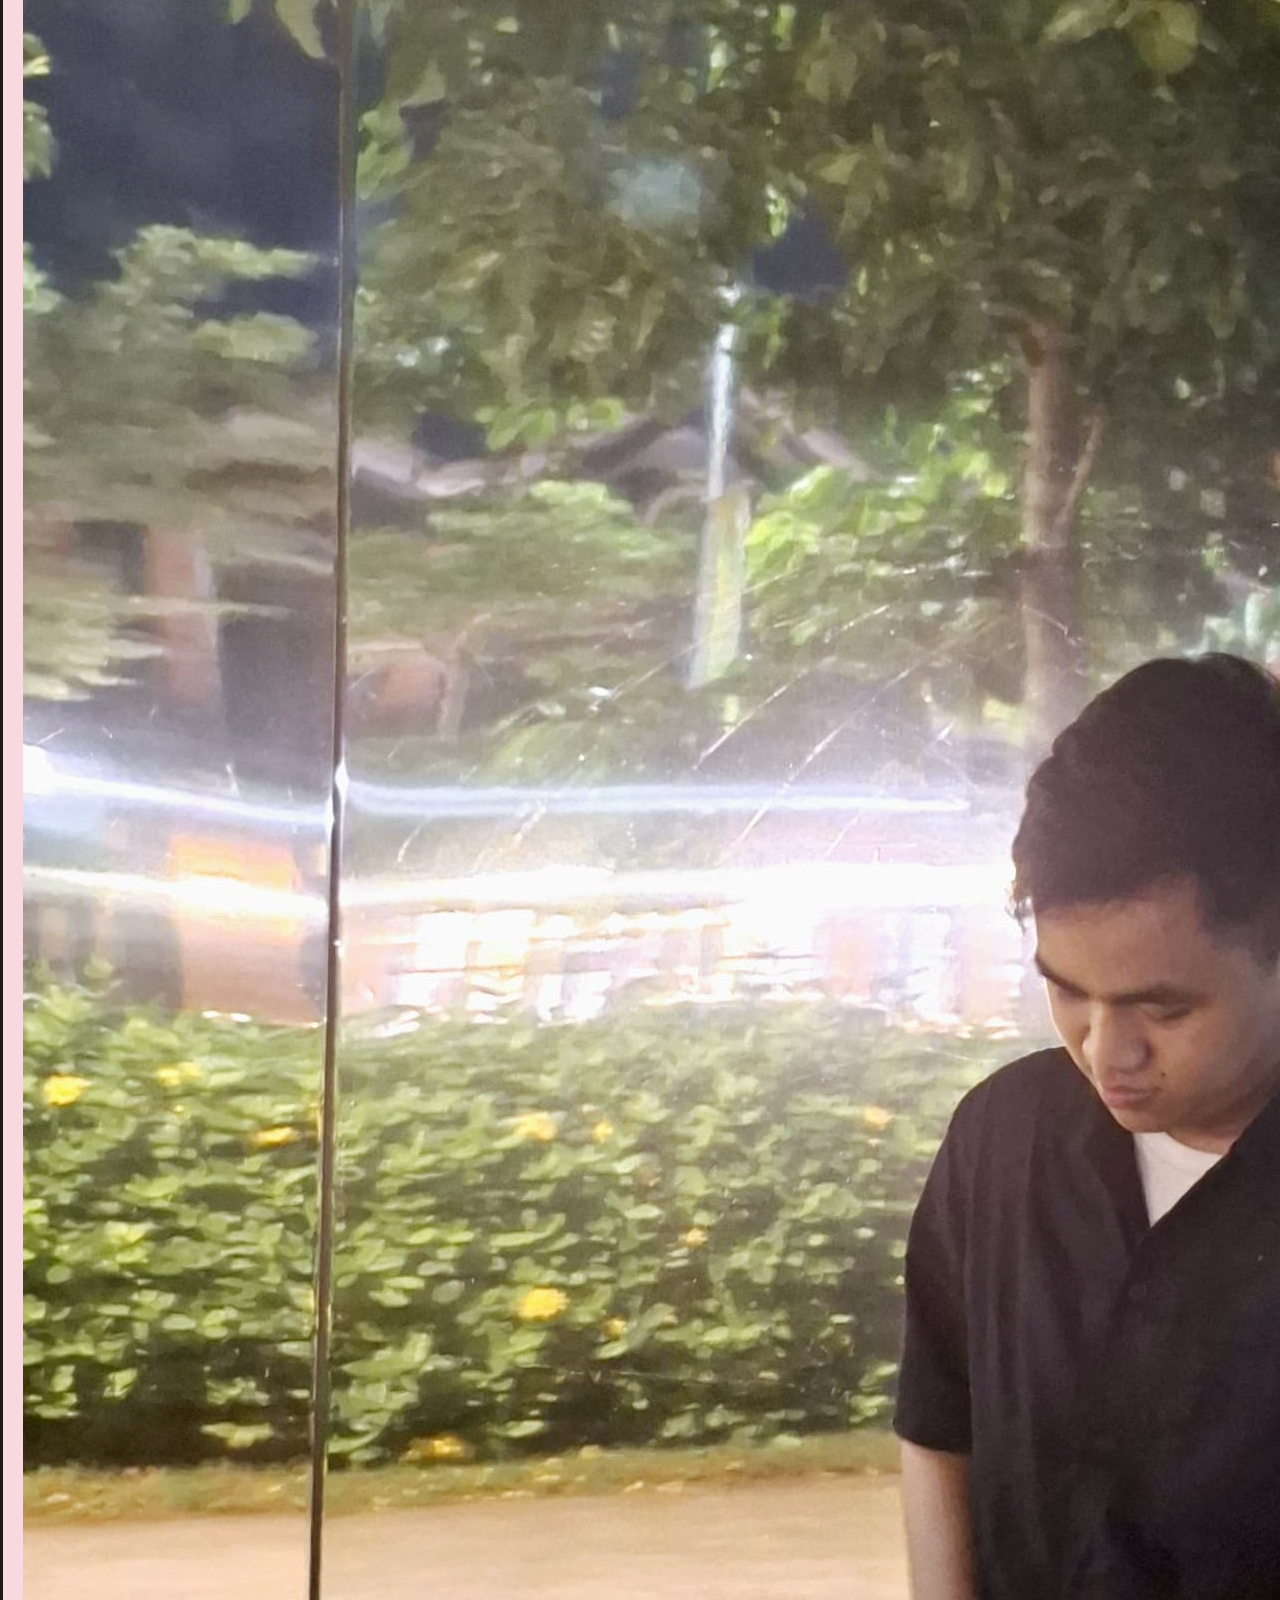
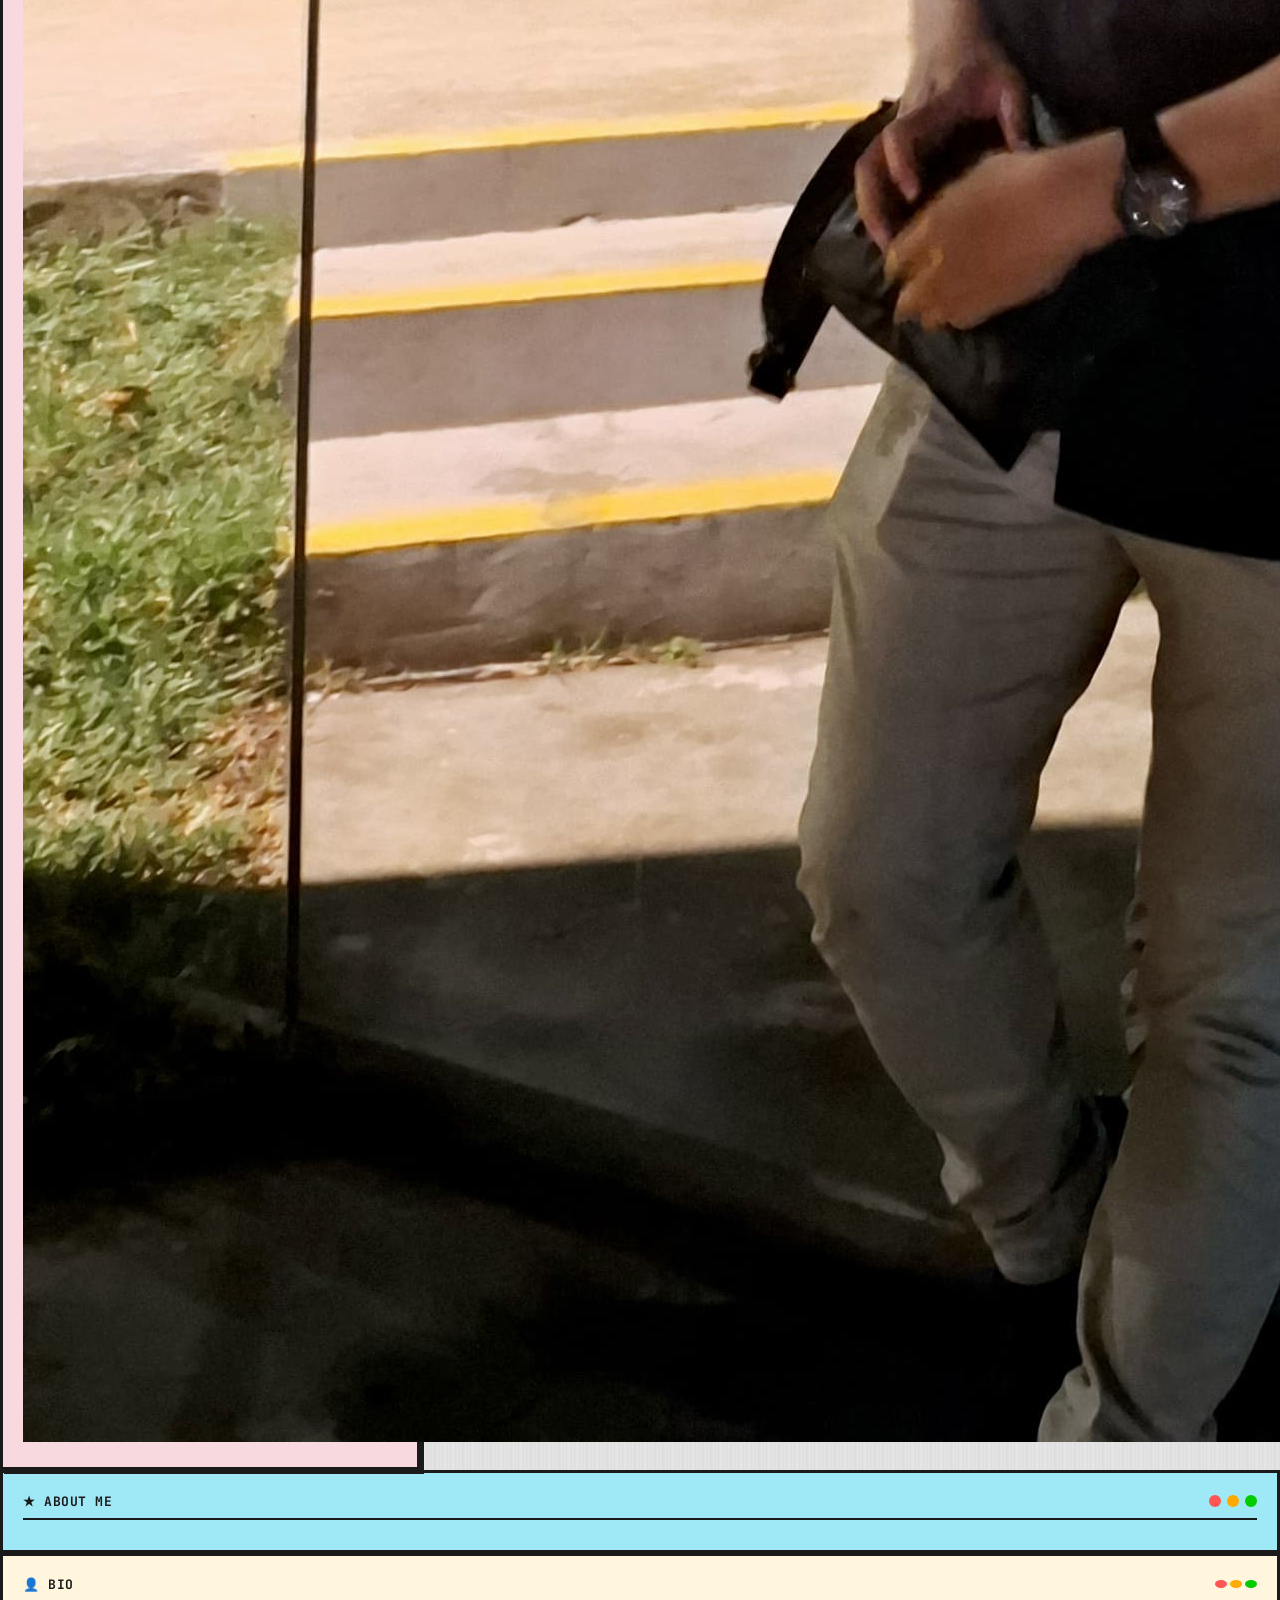
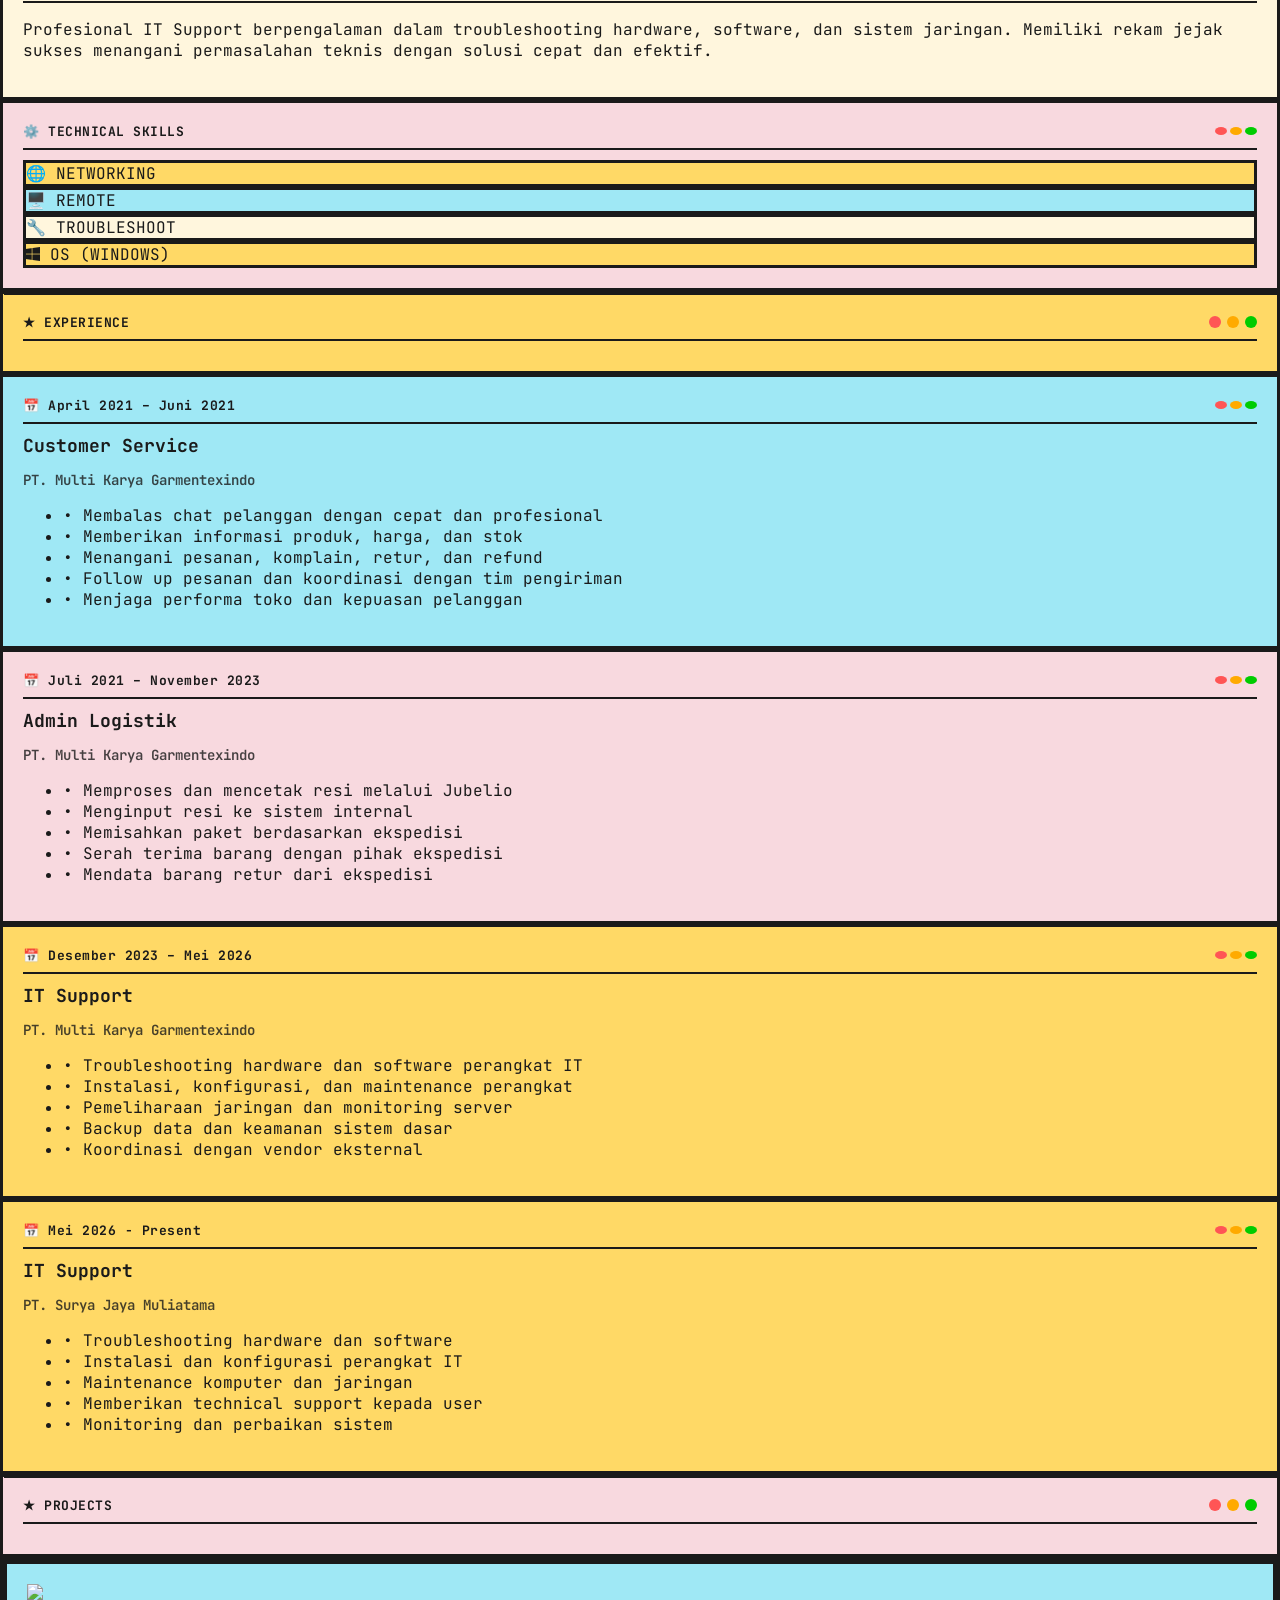
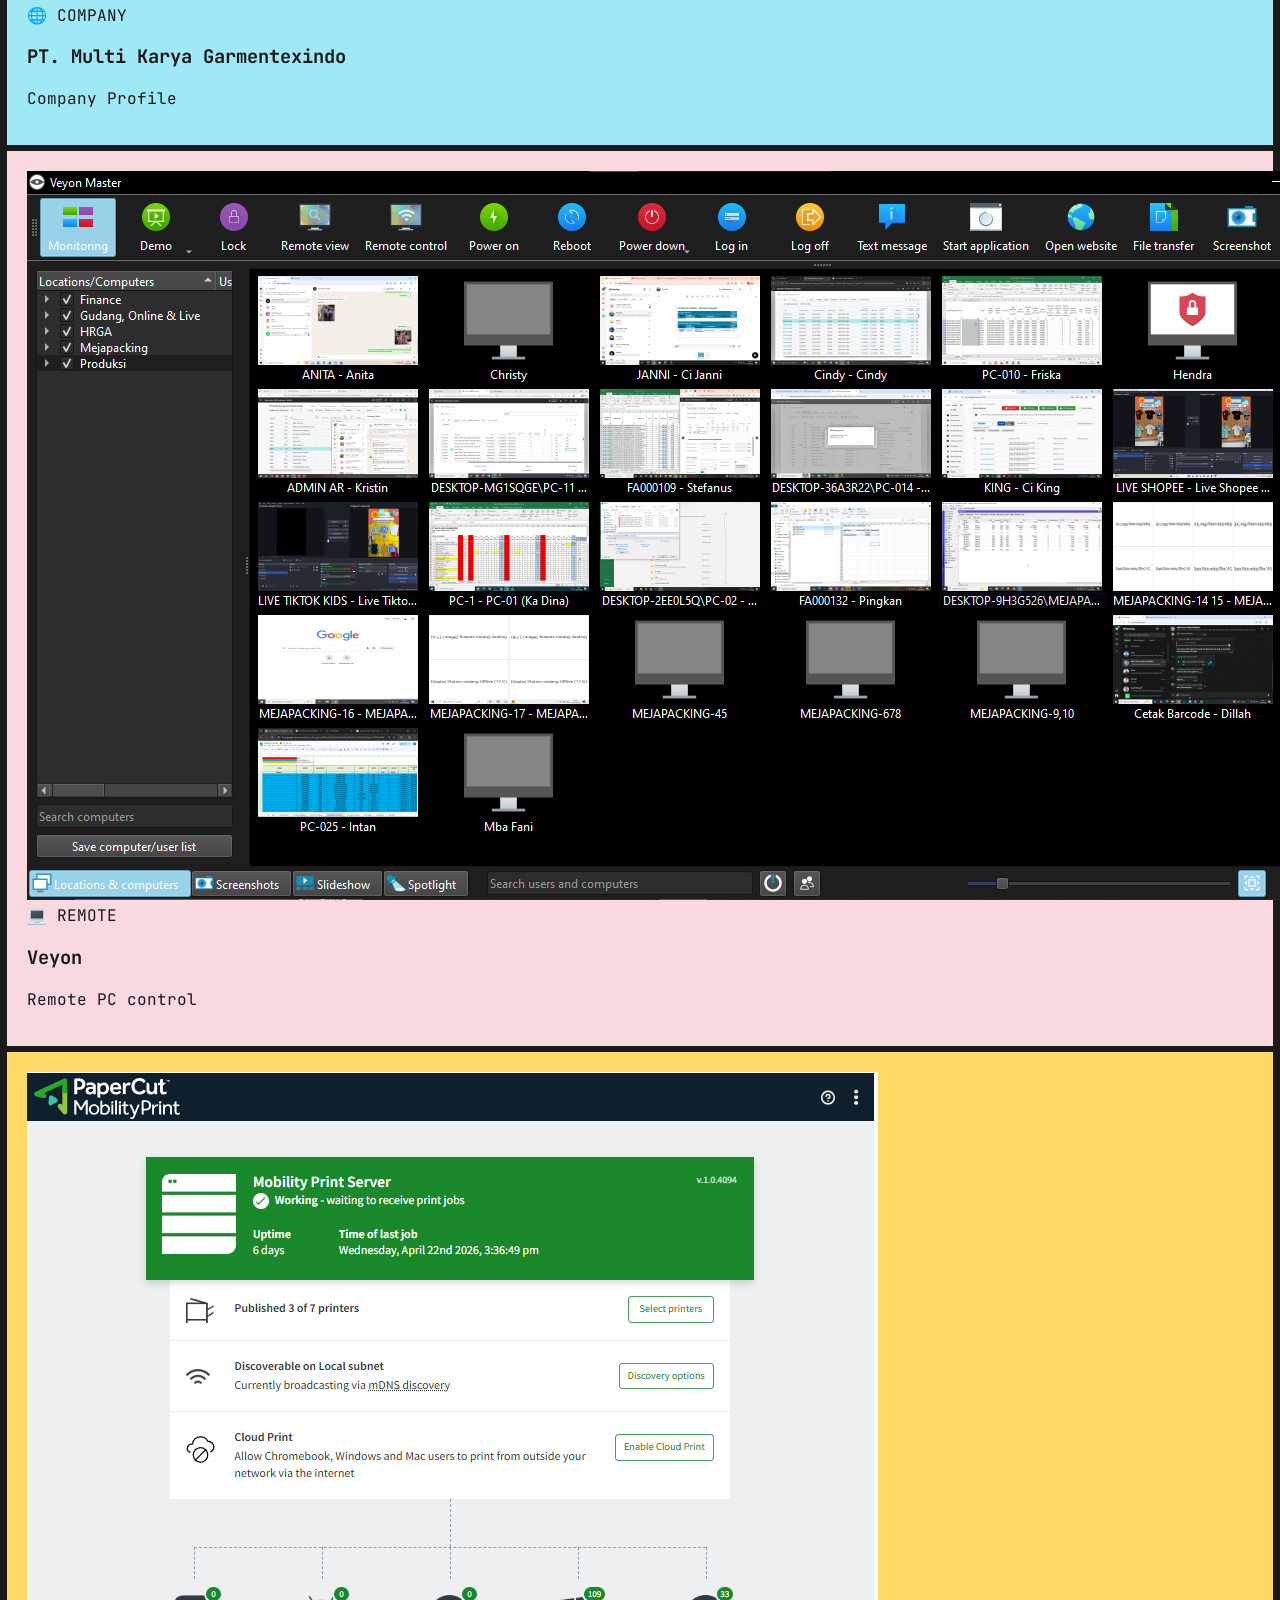
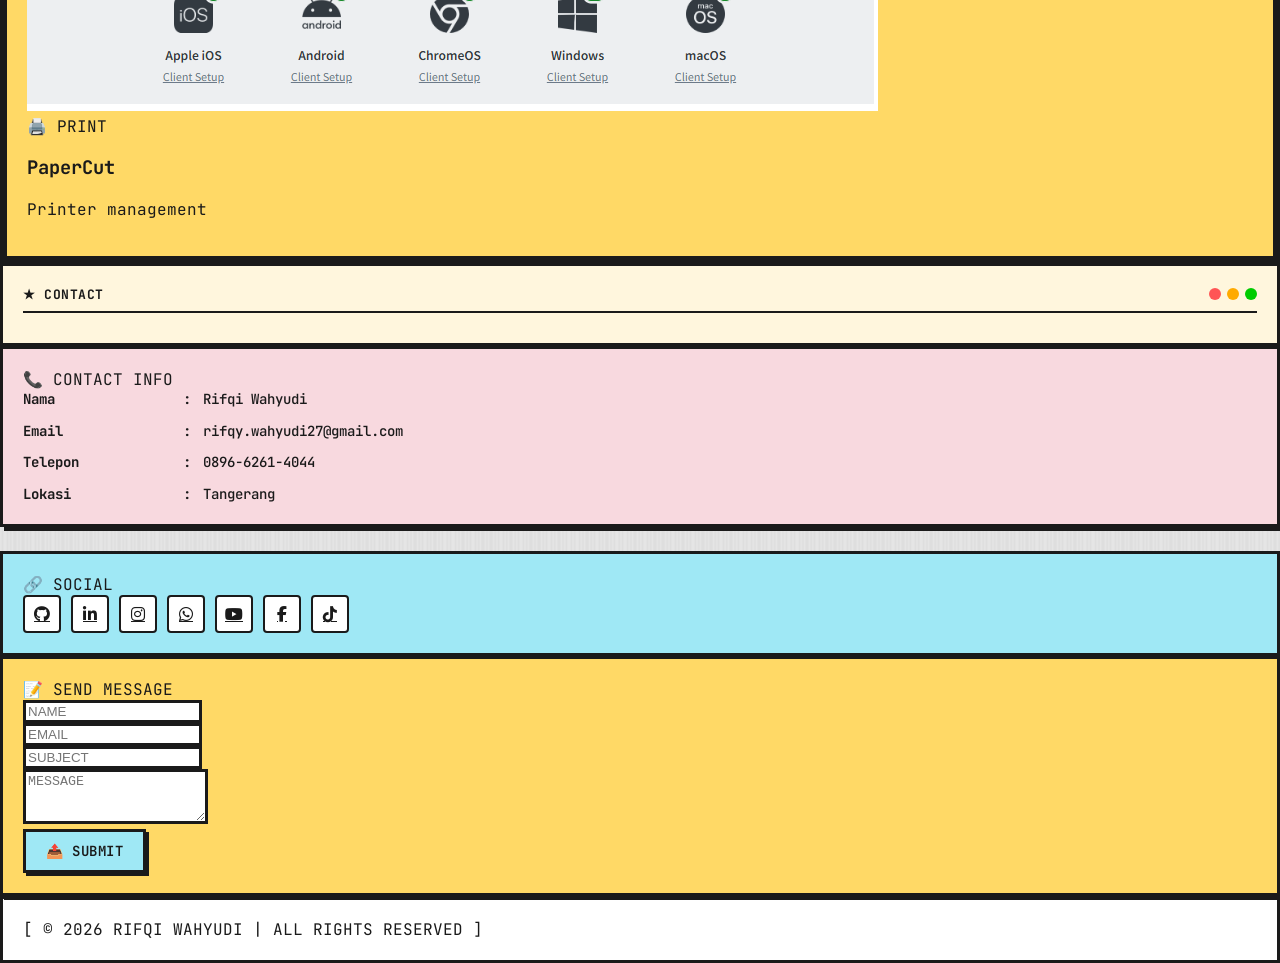
==== commit 4fa839b8: "Rename Porto.html to index.html" ====
--- a/index.html
+++ b/index.html
@@ -1,268 +1,1285 @@
-<!DOCTYPE html>
-<html lang="id">
-<head>
-    <meta charset="UTF-8">
-    <meta name="viewport" content="width=device-width, initial-scale=1.0">
-    <title>Rifqi Wahyudi - Portofolio
-    </title>
-    <link rel="stylesheet" href="styles.css">
-    <link href="https://fonts.googleapis.com/css2?family=Poppins:wght@300;400;500;600;700&display=swap" rel="stylesheet">
-    <link rel="stylesheet" href="https://cdnjs.cloudflare.com/ajax/libs/font-awesome/6.0.0-beta3/css/all.min.css">
-</head>
-<body>
-    <!-- Header Section -->
-    <header>
-        <nav class="navbar">
-            <div class="nav-container">
-                <div class="logo">
-                    <h2>Rifqi Wahyudi<span></span></h2>
-                </div>
-                <ul class="nav-menu">
-                    <li><a href="#home">Home</a></li>
-                    <li><a href="#about">About</a></li>
-                    <li><a href="#skills">Skills</a></li>
-                    <li><a href="#education">Education</a></li>
-                    <li><a href="#experience">Experience</a></li>
-                    <li><a href="#contact">Contact</a></li>
-                </ul>
-                <div class="hamburger">
-                    <span class="bar"></span>
-                    <span class="bar"></span>
-                    <span class="bar"></span>
-                </div>
-            </div>
-        </nav>
-    </header>
-
-    <!-- Hero Section -->
-    <section id="home" class="hero">
-        <div class="hero-container">
-            <div class="hero-content">
-                <h1>Hi, I'm Rifqi</h1>
-                <h2>IT Support</h2>
-                <p>Saya seorang IT Support yang berpengalaman menangani troubleshooting hardware, software, dan jaringan, serta terbiasa membantu user dengan solusi cepat dan tepat.</p>
-                <div class="cta-buttons">
-                    <a href="#contact" class="btn-primary">Hubungi Saya</a>
-                    <a href="#skills" class="btn-secondary">Lihat Keahlian</a>
-                </div>
-            </div>
-            <div class="hero-image">
-                <div class="profile-circle">
-                    <img src="Rifqi.jpg" alt="Rifqi Profile">
-                </div>
-            </div>
-        </div>
-    </section>
-
-    <!-- About Section -->
-    <section id="about" class="about">
-        <div class="container">
-            <h2 class="section-title">About Me</h2>
-            <div class="about-content">
-                <div class="about-text">
-                    <p>Saya adalah seorang IT Support yang memiliki ketertarikan pada dunia teknologi informasi, khususnya dalam membantu pengguna menyelesaikan masalah teknis sehari-hari. Saya terbiasa bekerja dengan perangkat komputer, sistem operasi, dan kebutuhan IT dasar di lingkungan kerja.</p>
-                    <p>Dalam bekerja, saya terbiasa menerima laporan kendala dari pengguna, menganalisis penyebab masalah, lalu menentukan solusi yang paling efektif dan mudah dipahami oleh user. Saya mengutamakan komunikasi yang jelas agar pengguna merasa terbantu, meskipun tidak memiliki latar belakang teknis.</p>
-                    <p>Saya memiliki sikap kerja yang disiplin, bertanggung jawab, dan terbuka untuk belajar hal baru. Saya terus mengembangkan kemampuan teknis maupun non-teknis agar dapat memberikan dukungan IT yang optimal serta mengikuti perkembangan teknologi.</p>
-                </div>
-            </div>
-        </div>
-    </section>
-
-    <!-- Skills Section -->
-    <section id="skills" class="skills">
-        <div class="container">
-            <h2 class="section-title">My Skills</h2>
-
-            <div class="skills-category">
-                <h3 class="category-title"><i class="fas fa-tools"></i> Technical Skills</h3>
-                <div class="skills-list">
-                    <div class="skill-item">
-                        <h4><i class="fas fa-wrench"></i> Troubleshooting</h4>
-                        <p>Analisis dan penyelesaian masalah hardware, software, sistem, printer, dan jaringan.</p>
-                    </div>
-                    <div class="skill-item">
-                        <h4><i class="fas fa-download"></i> Instalasi & Konfigurasi</h4>
-                        <p>Instalasi dan konfigurasi Windows, aplikasi, driver, serta setup perangkat user.</p>
-                    </div>
-                    <div class="skill-item">
-                        <h4><i class="fas fa-network-wired"></i> MikroTik & Jaringan</h4>
-                        <p>Konfigurasi dasar MikroTik, pengaturan IP, DHCP, dan troubleshooting jaringan LAN.</p>
-                    </div>
-                    <div class="skill-item">
-                        <h4><i class="fas fa-window-restore"></i> Sistem Operasi & Software</h4>
-                        <p>Pengelolaan Windows OS, Microsoft Office, dan software pendukung operasional.</p>
-                    </div>
-                    <div class="skill-item">
-                        <h4><i class="fas fa-desktop"></i> Remote Support</h4>
-                        <p>Penanganan masalah jarak jauh menggunakan AnyDesk dan Ultraviewer.</p>
-                    </div>
-                    <div class="skill-item">
-                        <h4><i class="fas fa-shield-alt"></i> Keamanan & Maintenance</h4>
-                        <p>Pembaruan antivirus, backup data dasar, dan perawatan perangkat IT.</p>
-                    </div>
-                </div>
-            </div>
-
-            <div class="skills-category">
-                <h3 class="category-title"><i class="fas fa-handshake"></i> Soft Skills</h3>
-                <div class="skills-list">
-                    <div class="skill-item">
-                        <h4><i class="fas fa-comments"></i> Komunikasi dengan User</h4>
-                        <p>Komunikasi teknis yang jelas dan mudah dipahami oleh user non-teknis.</p>
-                    </div>
-                    <div class="skill-item">
-                        <h4><i class="fas fa-lightbulb"></i> Problem Solving</h4>
-                        <p>Analisis masalah dan penentuan solusi secara efektif dan efisien.</p>
-                    </div>
-                    <div class="skill-item">
-                        <h4><i class="fas fa-users"></i> Kerja Tim & Adaptasi</h4>
-                        <p>Mampu bekerja mandiri, dalam tim, dan cepat beradaptasi.</p>
-                    </div>
-                    <div class="skill-item">
-                        <h4><i class="fas fa-clock"></i> Manajemen Waktu</h4>
-                        <p>Menangani banyak permintaan dengan prioritas yang tepat.</p>
-                    </div>
-                    <div class="skill-item">
-                        <h4><i class="fas fa-clipboard-list"></i> Dokumentasi Kerja</h4>
-                        <p>Pencatatan masalah, solusi, dan kerapihan alur kerja.</p>
-                    </div>
-                    <div class="skill-item">
-                        <h4><i class="fas fa-graduation-cap"></i> Belajar Mandiri</h4>
-                        <p>Mempelajari tools dan sistem baru secara mandiri.</p>
-                    </div>
-                </div>
-            </div>
-        </div>
-    </section>
-
-    <!-- Education Section -->
-    <section id="education" class="education">
-        <div class="container">
-            <h2 class="section-title">Education</h2>
-            <div class="education-grid">
-                <div class="education-card">
-                    <div class="icon">
-                        <i class="fas fa-graduation-cap"></i>
-                    </div>
-                    <h3>SDN Larangan 10</h3>
-                    <h4>Sekolah Dasar</h4>
-                    <h5>2009 - 2015</h5>
-                </div>
-                <div class="education-card">
-                    <div class="icon">
-                        <i class="fas fa-graduation-cap"></i>
-                    </div>
-                    <h3>SMPN 207 Jakarta</h3>
-                    <h4>Sekolah Menengah Pertama</h4>
-                    <h5>2015 - 2018</h5>
-                </div>
-                <div class="education-card">
-                    <div class="icon">
-                        <i class="fas fa-graduation-cap"></i>
-                    </div>
-                    <h3>SMKN 13 Jakarta</h3>
-                    <h4>Administrasi Perkantoran</h4>
-                    <h5>2018 - 2021</h5>
-                </div>
-            </div>
-        </div>
-    </section>
-
-    <!-- Experience Section -->
-    <section id="experience" class="experience">
-        <div class="container">
-            <h2 class="section-title">Work Experience</h2>
-            <div class="experience-grid">
-                <div class="experience-card">
-                    <div class="icon">
-                        <i class="fas fa-briefcase"></i>
-                    </div>
-                    <h3>PT. Multi Karya Garmentexindo</h3>
-                    <h4>Customer Service</h4>
-                    <h5>April 2021 - Juni 2021</h5>
-                    <ul class="job-description-list">
-                        <li>Membalas chat pelanggan dengan cepat dan profesional</li>
-                        <li>Memberikan informasi produk, harga, dan stok</li>
-                        <li>Menangani pesanan, komplain, retur, dan refund</li>
-                        <li>Follow up pesanan dan berkoordinasi dengan tim terkait pengiriman</li>
-                        <li>Menjaga performa toko dan kepuasan pelanggan</li>
-                    </ul>
-                </div>
-                <div class="experience-card">
-                    <div class="icon">
-                        <i class="fas fa-truck-loading"></i>
-                    </div>
-                    <h3>PT. Multi Karya Garmentexindo</h3>
-                    <h4>Admin Logistik</h4>
-                    <h5>Juli 2021 - November 2023</h5>
-                    <ul class="job-description-list">
-                        <li>Memproses dan mencetak resi melalui jubelio</li>
-                        <li>Menginput resi melalui sistem internal</li>
-                        <li>Memisahkan paket yang sudah dipacking pada masing-masing ekspedisi</li>
-                        <li>Melakukan serah terima barang masuk dan keluar bersama pihak ekspedisi</li>
-                        <li>Mendata barang retur dari ekspedisi</li>
-                    </ul>
-                </div>
-                <div class="experience-card">
-                    <div class="icon">
-                        <i class="fas fa-desktop"></i>
-                    </div>
-                    <h3>PT. Multi Karya Garmentexindo</h3>
-                    <h4>IT Support</h4>
-                    <h5>Desember 2023 - Sekarang</h5>
-                    <ul class="job-description-list">
-                        <li>Troubleshooting hardware dan software perangkat IT</li>
-                        <li>Instalasi, konfigurasi, dan perawatan perangkat IT</li>
-                        <li>Pemeliharaan jaringan dan monitoring server</li>
-                        <li>Backup data dan keamanan dasar sistem</li>
-                        <li>Koordinasi dengan vendor eksternal terkait perangkat IT</li>
-                    </ul>
-                </div>
-            </div>
-        </div>
-    </section>
-
-    <!-- Contact Section -->
-    <section id="contact" class="contact">
-        <div class="container">
-            <h2 class="section-title">Contact Me</h2>
-            <div class="contact-content-new">
-                <div class="contact-item">
-                    <i class="fab fa-whatsapp"></i>
-                    <div class="contact-text">
-                        <h3>WhatsApp</h3>
-                        <p>+62 (896)-6261-4044</p>
-                    </div>
-                </div>
-                <div class="contact-item">
-                    <i class="fas fa-envelope"></i>
-                    <div class="contact-text">
-                        <h3>Email</h3>
-                        <p>rifqi.wahyudi27@gmail.com</p>
-                    </div>
-                </div>
-            </div>
-        </div>
-    </section>
-
-    <!-- Footer -->
-    <footer>
-        <div class="container">
-            <div class="footer-content">
-                <p>&copy; 2026 Rifqi Wahyudi. All Rights Reserved. </p>
-                <div class="social-links">
-                    <a href="https://wa.me/6289662614044" target="_blank"><i class="fab fa-whatsapp"></i></a>
-                    <a href="https://www.linkedin.com/in/rifqi-wahyudi-577219218/" target="_blank"><i class="fab fa-linkedin-in"></i></a>
-                    <a href="https://github.com/rifqiwahyudi27" target="_blank"><i class="fab fa-github"></i></a>
-                    <a href="https://www.instagram.com/rifqiwahyudi27/" target="_blank"><i class="fab fa-instagram"></i></a>
-                    <a href="https://www.facebook.com/profile.php?id=100009902046209" target="_blank"><i class="fab fa-facebook"></i></a>
-                    <a href="https://www.youtube.com/@rifqiwahyudi27" target="_blank"><i class="fab fa-youtube"></i></a>
-                    <a href="https://www.tiktok.com/@rifqiwahyudi27" target="_blank"><i class="fab fa-tiktok"></i></a>
-                </div>
-            </div>
-        </div>
-    </footer>
-
-    <script src="script.js"></script>
-</body>
-</html>+<!doctype html>
+<html lang="id" class="scroll-smooth">
+  <head>
+    <meta charset="UTF-8" />
+    <meta name="viewport" content="width=device-width, initial-scale=1.0" />
+    <title>Rifqi Wahyudi | Portfolio</title>
+    <script src="https://cdn.tailwindcss.com"></script>
+    <link
+      rel="stylesheet"
+      href="https://cdnjs.cloudflare.com/ajax/libs/font-awesome/6.4.0/css/all.min.css"
+    />
+    <link href="https://unpkg.com/aos@2.3.1/dist/aos.css" rel="stylesheet" />
+    <link
+      href="https://fonts.googleapis.com/css2?family=JetBrains+Mono:wght@400;600;700&family=Courier+Prime&display=swap"
+      rel="stylesheet"
+    />
+    <style>
+      @import url("https://fonts.googleapis.com/css2?family=JetBrains+Mono:wght@400;600;700&display=swap");
+      * {
+        box-sizing: border-box;
+      }
+
+      body {
+        font-family: "JetBrains Mono", "Courier Prime", monospace;
+        background-color: #e5e5e5;
+        background-image: repeating-linear-gradient(
+          90deg,
+          transparent,
+          transparent 2px,
+          rgba(0, 0, 0, 0.03) 2px,
+          rgba(0, 0, 0, 0.03) 4px
+        );
+        color: #1a1a1a;
+        margin: 0;
+        padding: 0;
+      }
+
+      /* Retro shadow effect - offset like Windows XP */
+      .shadow-retro {
+        box-shadow:
+          4px 4px 0px #000000,
+          8px 8px 0px rgba(0, 0, 0, 0.2);
+      }
+
+      .shadow-retro-sm {
+        box-shadow:
+          2px 2px 0px #000000,
+          4px 4px 0px rgba(0, 0, 0, 0.15);
+      }
+
+      .shadow-retro-hover:hover {
+        box-shadow:
+          2px 2px 0px #000000,
+          4px 4px 0px rgba(0, 0, 0, 0.15) !important;
+        transform: translate(-1px, -1px);
+      }
+
+      /* Border retro style */
+      .border-retro {
+        border: 3px solid #1a1a1a;
+      }
+
+      .border-retro-lg {
+        border: 4px solid #1a1a1a;
+      }
+
+      /* Button retro style */
+      .btn-retro {
+        font-family: "JetBrains Mono", monospace;
+        border: 3px solid #1a1a1a;
+        padding: 10px 20px;
+        font-weight: 600;
+        font-size: 14px;
+        cursor: pointer;
+        transition: all 0.1s ease;
+        box-shadow: 3px 3px 0px #1a1a1a;
+        text-transform: uppercase;
+        letter-spacing: 0.5px;
+      }
+
+      .btn-retro:hover {
+        transform: translate(-2px, -2px);
+        box-shadow: 5px 5px 0px #1a1a1a;
+      }
+
+      .btn-retro:active {
+        transform: translate(1px, 1px);
+        box-shadow: 1px 1px 0px #1a1a1a;
+      }
+
+      /* Retro Card */
+      .card-retro {
+        background: #ffffff;
+        border: 3px solid #1a1a1a;
+        box-shadow: 4px 4px 0px #1a1a1a;
+        padding: 20px;
+        transition: all 0.2s ease;
+      }
+
+      .card-retro:hover {
+        transform: translate(-3px, -3px);
+        box-shadow: 7px 7px 0px #1a1a1a;
+      }
+
+      /* Color pastel */
+      .bg-cyan-retro {
+        background-color: #9fe8f5;
+      }
+      .bg-pink-retro {
+        background-color: #f8d9df;
+      }
+      .bg-cream-retro {
+        background-color: #fff6dd;
+      }
+      .bg-yellow-retro {
+        background-color: #ffd966;
+      }
+
+      .text-dark {
+        color: #1a1a1a;
+      }
+
+      .hero-grid {
+        align-items: flex-start;
+      }
+
+      .hero-panel {
+        display: flex;
+        flex-direction: column;
+        justify-content: space-between;
+        min-height: 100%;
+        gap: 1.5rem;
+      }
+
+      .profile-image-card {
+        max-width: 420px;
+        width: 100%;
+        height: auto;
+      }
+
+      .contact-column {
+        display: flex;
+        flex-direction: column;
+        justify-content: space-between;
+        gap: 1.5rem;
+        height: 100%;
+      }
+
+      .nav-blur {
+        background: #9fe8f5;
+        border-bottom: 3px solid #1a1a1a;
+        box-shadow: 0px 3px 0px #1a1a1a;
+        transition: all 0.3s ease;
+      }
+
+      .nav-blur.scrolled {
+        background: rgba(159, 232, 245, 0.9);
+        box-shadow: 0px 2px 0px #1a1a1a;
+      }
+
+      .card-zinc {
+        background: #ffffff;
+        border: 3px solid #1a1a1a;
+        box-shadow: 3px 3px 0px #1a1a1a;
+        transition: all 0.1s ease;
+        position: relative;
+        overflow: hidden;
+      }
+
+      .card-zinc:hover {
+        transform: translate(-2px, -2px);
+        box-shadow: 5px 5px 0px #1a1a1a;
+      }
+
+      /* Window header controls - macOS retro style */
+      .window-header {
+        display: flex;
+        justify-content: space-between;
+        align-items: center;
+        font-weight: 700;
+        margin-bottom: 10px;
+        padding-bottom: 8px;
+        border-bottom: 2px solid #1a1a1a;
+      }
+
+      .window-title {
+        font-size: 13px;
+        font-weight: 700;
+        letter-spacing: 0.5px;
+      }
+
+      .window-controls {
+        display: flex;
+        gap: 6px;
+      }
+
+      .control-btn {
+        width: 12px;
+        height: 12px;
+        border-radius: 50%;
+        border: none;
+        cursor: pointer;
+        transition: all 0.2s ease;
+      }
+
+      .control-red {
+        background-color: #ff5555;
+      }
+      .control-yellow {
+        background-color: #ffaa00;
+      }
+      .control-green {
+        background-color: #00cc00;
+      }
+
+      .control-btn:hover {
+        transform: scale(1.2);
+        box-shadow: 0 0 4px rgba(0, 0, 0, 0.3);
+      }
+
+      /* Typography hierarchy */
+      .section-title {
+        font-size: 28px;
+        font-weight: 700;
+        letter-spacing: 0.5px;
+      }
+
+      .job-title {
+        font-size: 18px;
+        font-weight: 700;
+        color: #1a1a1a;
+        margin: 8px 0 4px 0;
+      }
+
+      .company-name {
+        font-size: 14px;
+        font-weight: 600;
+        color: #1a1a1a;
+        margin-bottom: 10px;
+        opacity: 0.8;
+      }
+
+      /* Contact info alignment */
+      .contact-info {
+        display: flex;
+        flex-direction: column;
+        gap: 12px;
+      }
+
+      .contact-item {
+        display: grid;
+        grid-template-columns: 140px 16px minmax(150px, 1fr);
+        align-items: center;
+        gap: 12px;
+        font-size: 14px;
+      }
+
+      .contact-label,
+      .contact-colon,
+      .contact-value {
+        font-size: 14px;
+        color: #1a1a1a;
+        line-height: 1.4;
+      }
+
+      .contact-label {
+        font-weight: 700;
+        text-align: left;
+      }
+
+      .contact-colon {
+        font-weight: 700;
+        text-align: right;
+      }
+
+      .contact-value {
+        font-weight: 500;
+        text-align: left;
+        word-break: break-word;
+      }
+
+      .gallery-overlay {
+        position: fixed;
+        inset: 0;
+        display: none;
+        place-items: center;
+        background: rgba(0, 0, 0, 0.78);
+        backdrop-filter: blur(4px);
+        z-index: 60;
+        opacity: 0;
+        transition: opacity 0.25s ease;
+      }
+
+      .gallery-overlay.open {
+        display: grid;
+        opacity: 1;
+      }
+
+      .gallery-modal {
+        position: relative;
+        width: min(92vw, 920px);
+        max-height: 90vh;
+        background: #ffffff;
+        border: 4px solid #1a1a1a;
+        box-shadow: 8px 8px 0 #000000;
+        padding: 20px;
+        display: flex;
+        flex-direction: column;
+        gap: 14px;
+      }
+
+      .gallery-image {
+        width: 100%;
+        max-height: 68vh;
+        object-fit: contain;
+        background: #111111;
+      }
+
+      .gallery-caption {
+        color: #1a1a1a;
+        font-size: 13px;
+        font-weight: 700;
+      }
+
+      .gallery-controls {
+        display: flex;
+        justify-content: space-between;
+        gap: 12px;
+        flex-wrap: wrap;
+      }
+
+      .gallery-btn,
+      .gallery-close {
+        font-family: "JetBrains Mono", monospace;
+        border: 3px solid #1a1a1a;
+        background: #ffffff;
+        color: #1a1a1a;
+        cursor: pointer;
+        transition:
+          transform 0.2s ease,
+          box-shadow 0.2s ease;
+      }
+
+      .gallery-btn {
+        padding: 10px 14px;
+        font-weight: 700;
+        letter-spacing: 0.5px;
+      }
+
+      .gallery-btn:hover,
+      .gallery-close:hover {
+        transform: translate(-2px, -2px);
+        box-shadow: 3px 3px 0 #1a1a1a;
+      }
+
+      .gallery-close {
+        position: absolute;
+        top: 12px;
+        right: 12px;
+        width: 36px;
+        height: 36px;
+        display: flex;
+        align-items: center;
+        justify-content: center;
+        font-size: 16px;
+      }
+
+      .project-clickable {
+        cursor: pointer;
+      }
+
+      .project-clickable img {
+        transition: transform 0.25s ease;
+      }
+
+      .project-clickable:hover img {
+        transform: scale(1.03);
+      }
+
+      /* Social icons */
+      .social-icon {
+        display: inline-flex;
+        align-items: center;
+        justify-content: center;
+        width: 38px;
+        height: 38px;
+        border: 2px solid #1a1a1a;
+        border-radius: 4px;
+        cursor: pointer;
+        transition:
+          transform 0.2s ease,
+          box-shadow 0.2s ease,
+          background-color 0.2s ease;
+        font-size: 16px;
+        color: #1a1a1a;
+        background: white;
+      }
+
+      .social-icon:hover {
+        transform: translate(-2px, -2px);
+        box-shadow: 3px 3px 0px #1a1a1a;
+        background: #fff6dd;
+      }
+
+      .social-icon:active {
+        transform: translate(1px, 1px);
+        box-shadow: 1px 1px 0px #1a1a1a;
+      }
+    </style>
+    <style>
+      @media (max-width: 768px) {
+        .section-title {
+          font-size: 24px;
+        }
+
+        .contact-item {
+          display: grid;
+          grid-template-columns: 1fr 16px 1fr;
+          align-items: center;
+          gap: 6px 12px;
+        }
+
+        .contact-label {
+          min-width: auto;
+          text-align: left;
+        }
+
+        .contact-colon {
+          text-align: right;
+        }
+      }
+    </style>
+  </head>
+  <body class="antialiased">
+    <!-- Background Decoration -->
+
+    <!-- NAVBAR RETRO -->
+    <nav class="fixed w-full z-50 nav-blur">
+      <div
+        class="max-w-7xl mx-auto px-6 py-2 flex justify-between items-center"
+      >
+        <a
+          href="#"
+          class="text-sm font-bold text-dark tracking-tight border-retro px-3 py-1 bg-cream-retro shadow-retro-sm hover:shadow-retro transition-all duration-150"
+        >
+          ► RIFQI
+        </a>
+
+        <!-- Menu -->
+        <div class="hidden md:flex gap-2">
+          <a
+            href="#home"
+            class="btn-retro nav-link bg-cyan-retro text-dark text-xs"
+            style="padding: 6px 12px"
+            >HOME</a
+          >
+          <a
+            href="#about"
+            class="btn-retro nav-link bg-pink-retro text-dark text-xs"
+            style="padding: 6px 12px"
+            >ABOUT</a
+          >
+          <a
+            href="#experience"
+            class="btn-retro nav-link bg-yellow-retro text-dark text-xs"
+            style="padding: 6px 12px"
+            >Experience</a
+          >
+          <a
+            href="#projects"
+            class="btn-retro nav-link bg-cream-retro text-dark text-xs"
+            style="padding: 6px 12px"
+            >Projects</a
+          >
+          <a
+            href="#contact"
+            class="btn-retro nav-link bg-cyan-retro text-dark text-xs font-bold"
+            style="padding: 6px 12px"
+            >CONTACT</a
+          >
+        </div>
+      </div>
+    </nav>
+
+    <!-- Hero Section -->
+    <section
+      id="home"
+      class="min-h-screen flex items-center pt-32 pb-20 relative"
+    >
+      <div class="max-w-7xl mx-auto px-6 grid md:grid-cols-2 gap-12 hero-grid">
+        <!-- Left Panel -->
+        <div
+          data-aos="fade-up"
+          data-aos-duration="1000"
+          class="hero-panel h-full"
+        >
+          <div class="card-retro bg-yellow-retro mb-6 shadow-retro-sm">
+            <div class="window-header">
+              <span class="window-title">★ PROFILE</span>
+              <div class="window-controls">
+                <button class="control-btn control-red"></button>
+                <button class="control-btn control-yellow"></button>
+                <button class="control-btn control-green"></button>
+              </div>
+            </div>
+            <div class="text-xs font-medium text-dark">
+              » Status: Currently Working & Available for Freelance Projects
+            </div>
+          </div>
+
+          <h1
+            class="text-5xl md:text-6xl font-extrabold mb-2 leading-tight text-dark"
+            style="letter-spacing: -1px"
+          >
+            RIFQI WAHYUDI
+          </h1>
+          <h2 class="text-3xl md:text-4xl font-bold mb-6 text-dark">
+            IT Support Specialist
+          </h2>
+
+          <div class="card-retro bg-cream-retro mb-6 shadow-retro-sm">
+            <p class="text-sm leading-relaxed font-medium text-dark">
+              ✓ Troubleshooting Hardware & Software<br />
+              ✓ Network Configuration & Maintenance<br />
+              ✓ Solusi Cepat & Tepat 24/7<br />
+              ✓ Berpengalaman sejak 2023
+            </p>
+          </div>
+
+          <div class="flex flex-wrap gap-3">
+            <a
+              href="CV Rifqi Wahyudi.pdf"
+              target="_blank"
+              class="btn-retro bg-pink-retro text-dark text-xs font-bold hover:shadow-retro transition-all duration-150"
+              style="padding: 8px 16px"
+              >📥 DOWNLOAD CV</a
+            >
+            <a
+              href="#contact"
+              class="btn-retro bg-cyan-retro text-dark text-xs font-bold hover:shadow-retro transition-all duration-150"
+              style="padding: 8px 16px"
+              >💬 CONTACT</a
+            >
+          </div>
+        </div>
+
+        <!-- Right Panel - Image -->
+        <div
+          class="relative flex justify-center items-start h-full"
+          data-aos="zoom-in"
+          data-aos-duration="1200"
+        >
+          <div
+            class="card-retro bg-pink-retro p-2 w-72 h-72 md:w-96 md:h-[520px] shadow-retro profile-image-card"
+          >
+            <div
+              class="window-header px-2 py-1 mb-2"
+              style="margin-bottom: 8px"
+            >
+              <span class="window-title text-xs">📷 PROFILE</span>
+              <div class="window-controls" style="gap: 3px">
+                <button
+                  class="control-btn control-red"
+                  style="width: 8px; height: 8px"
+                ></button>
+                <button
+                  class="control-btn control-yellow"
+                  style="width: 8px; height: 8px"
+                ></button>
+                <button
+                  class="control-btn control-green"
+                  style="width: 8px; height: 8px"
+                ></button>
+              </div>
+            </div>
+            <div
+              class="w-full h-full overflow-hidden border-2 border-dark bg-black"
+            >
+              <img
+                src="rifqi.jpeg"
+                alt="Rifqi Wahyudi"
+                class="w-full h-full object-cover"
+              />
+            </div>
+          </div>
+        </div>
+      </div>
+    </section>
+
+    <!-- About Section -->
+    <section id="about" class="py-20 border-t-4 border-dark">
+      <div class="max-w-7xl mx-auto px-6">
+        <div class="mb-8">
+          <div class="card-retro bg-cyan-retro shadow-retro-sm">
+            <div class="window-header">
+              <span class="window-title">★ ABOUT ME</span>
+              <div class="window-controls">
+                <button class="control-btn control-red"></button>
+                <button class="control-btn control-yellow"></button>
+                <button class="control-btn control-green"></button>
+              </div>
+            </div>
+          </div>
+        </div>
+
+        <div class="grid md:grid-cols-2 gap-8 items-stretch">
+          <!-- About Me -->
+          <div data-aos="fade-right">
+            <div class="card-retro bg-cream-retro shadow-retro-sm h-full">
+              <div class="window-header">
+                <span class="window-title text-sm">👤 BIO</span>
+                <div class="window-controls" style="gap: 3px">
+                  <button
+                    class="control-btn control-red"
+                    style="width: 8px; height: 8px"
+                  ></button>
+                  <button
+                    class="control-btn control-yellow"
+                    style="width: 8px; height: 8px"
+                  ></button>
+                  <button
+                    class="control-btn control-green"
+                    style="width: 8px; height: 8px"
+                  ></button>
+                </div>
+              </div>
+              <p class="text-sm leading-7 font-medium text-dark text-justify">
+                Profesional IT Support berpengalaman dalam troubleshooting
+                hardware, software, dan sistem jaringan. Memiliki rekam jejak
+                sukses menangani permasalahan teknis dengan solusi cepat dan
+                efektif.
+              </p>
+            </div>
+          </div>
+
+          <!-- Technical Skills -->
+          <div data-aos="fade-left">
+            <div
+              class="card-retro bg-pink-retro shadow-retro-sm h-full flex flex-col justify-between"
+            >
+              <div>
+                <div class="window-header">
+                  <span class="window-title text-sm">⚙️ TECHNICAL SKILLS</span>
+                  <div class="window-controls" style="gap: 3px">
+                    <button
+                      class="control-btn control-red"
+                      style="width: 8px; height: 8px"
+                    ></button>
+                    <button
+                      class="control-btn control-yellow"
+                      style="width: 8px; height: 8px"
+                    ></button>
+                    <button
+                      class="control-btn control-green"
+                      style="width: 8px; height: 8px"
+                    ></button>
+                  </div>
+                </div>
+              </div>
+              <div class="grid grid-cols-2 gap-3 mt-4">
+                <div
+                  class="bg-yellow-retro border-retro px-3 py-2 text-xs font-bold text-dark"
+                >
+                  🌐 NETWORKING
+                </div>
+                <div
+                  class="bg-cyan-retro border-retro px-3 py-2 text-xs font-bold text-dark"
+                >
+                  🖥️ REMOTE
+                </div>
+                <div
+                  class="bg-cream-retro border-retro px-3 py-2 text-xs font-bold text-dark"
+                >
+                  🔧 TROUBLESHOOT
+                </div>
+                <div
+                  class="bg-yellow-retro border-retro px-3 py-2 text-xs font-bold text-dark flex items-center justify-start gap-2"
+                >
+                  <i class="fab fa-windows"></i> OS (WINDOWS)
+                </div>
+              </div>
+            </div>
+          </div>
+        </div>
+      </div>
+    </section>
+
+    <!-- Experience Section -->
+    <section id="experience" class="py-20 border-t-4 border-dark">
+      <div class="max-w-7xl mx-auto px-6">
+        <div class="card-retro bg-yellow-retro mb-10 shadow-retro-sm">
+          <div class="window-header">
+            <span class="window-title">★ EXPERIENCE</span>
+            <div class="window-controls">
+              <button class="control-btn control-red"></button>
+              <button class="control-btn control-yellow"></button>
+              <button class="control-btn control-green"></button>
+            </div>
+          </div>
+        </div>
+
+        <div class="space-y-6">
+          <!-- Customer Service -->
+          <div data-aos="fade-up">
+            <div
+              class="card-retro bg-cyan-retro border-retro-lg shadow-retro-sm"
+            >
+              <div class="window-header">
+                <span class="window-title text-sm"
+                  >📅 April 2021 – Juni 2021</span
+                >
+                <div class="window-controls" style="gap: 3px">
+                  <button
+                    class="control-btn control-red"
+                    style="width: 8px; height: 8px"
+                  ></button>
+                  <button
+                    class="control-btn control-yellow"
+                    style="width: 8px; height: 8px"
+                  ></button>
+                  <button
+                    class="control-btn control-green"
+                    style="width: 8px; height: 8px"
+                  ></button>
+                </div>
+              </div>
+              <h3 class="job-title">Customer Service</h3>
+              <p class="company-name">PT. Multi Karya Garmentexindo</p>
+              <ul class="text-xs space-y-1 text-dark font-medium pl-4">
+                <li>• Membalas chat pelanggan dengan cepat dan profesional</li>
+                <li>• Memberikan informasi produk, harga, dan stok</li>
+                <li>• Menangani pesanan, komplain, retur, dan refund</li>
+                <li>
+                  • Follow up pesanan dan koordinasi dengan tim pengiriman
+                </li>
+                <li>• Menjaga performa toko dan kepuasan pelanggan</li>
+              </ul>
+            </div>
+          </div>
+
+          <!-- Admin Logistik -->
+          <div data-aos="fade-up">
+            <div
+              class="card-retro bg-pink-retro border-retro-lg shadow-retro-sm"
+            >
+              <div class="window-header">
+                <span class="window-title text-sm"
+                  >📅 Juli 2021 – November 2023</span
+                >
+                <div class="window-controls" style="gap: 3px">
+                  <button
+                    class="control-btn control-red"
+                    style="width: 8px; height: 8px"
+                  ></button>
+                  <button
+                    class="control-btn control-yellow"
+                    style="width: 8px; height: 8px"
+                  ></button>
+                  <button
+                    class="control-btn control-green"
+                    style="width: 8px; height: 8px"
+                  ></button>
+                </div>
+              </div>
+              <h3 class="job-title">Admin Logistik</h3>
+              <p class="company-name">PT. Multi Karya Garmentexindo</p>
+              <ul class="text-xs space-y-1 text-dark font-medium pl-4">
+                <li>• Memproses dan mencetak resi melalui Jubelio</li>
+                <li>• Menginput resi ke sistem internal</li>
+                <li>• Memisahkan paket berdasarkan ekspedisi</li>
+                <li>• Serah terima barang dengan pihak ekspedisi</li>
+                <li>• Mendata barang retur dari ekspedisi</li>
+              </ul>
+            </div>
+          </div>
+
+          <!-- IT Support -->
+          <div data-aos="fade-up">
+            <div
+              class="card-retro bg-yellow-retro border-retro-lg shadow-retro-sm"
+            >
+              <div class="window-header">
+                <span class="window-title text-sm"
+                  >📅 Desember 2023 – Mei 2026</span
+                >
+                <div class="window-controls" style="gap: 3px">
+                  <button
+                    class="control-btn control-red"
+                    style="width: 8px; height: 8px"
+                  ></button>
+                  <button
+                    class="control-btn control-yellow"
+                    style="width: 8px; height: 8px"
+                  ></button>
+                  <button
+                    class="control-btn control-green"
+                    style="width: 8px; height: 8px"
+                  ></button>
+                </div>
+              </div>
+              <h3 class="job-title">IT Support</h3>
+              <p class="company-name">PT. Multi Karya Garmentexindo</p>
+              <ul class="text-xs space-y-1 text-dark font-medium pl-4">
+                <li>• Troubleshooting hardware dan software perangkat IT</li>
+                <li>• Instalasi, konfigurasi, dan maintenance perangkat</li>
+                <li>• Pemeliharaan jaringan dan monitoring server</li>
+                <li>• Backup data dan keamanan sistem dasar</li>
+                <li>• Koordinasi dengan vendor eksternal</li>
+              </ul>
+            </div>
+          </div>
+
+          <!-- IT Support (Current) -->
+          <div data-aos="fade-up">
+            <div
+              class="card-retro bg-yellow-retro border-retro-lg shadow-retro-sm"
+            >
+              <div class="window-header">
+                <span class="window-title text-sm">📅 Mei 2026 - Present</span>
+                <div class="window-controls" style="gap: 3px">
+                  <button
+                    class="control-btn control-red"
+                    style="width: 8px; height: 8px"
+                  ></button>
+                  <button
+                    class="control-btn control-yellow"
+                    style="width: 8px; height: 8px"
+                  ></button>
+                  <button
+                    class="control-btn control-green"
+                    style="width: 8px; height: 8px"
+                  ></button>
+                </div>
+              </div>
+              <h3 class="job-title">IT Support</h3>
+              <p class="company-name">PT. Surya Jaya Muliatama</p>
+              <ul class="text-xs space-y-1 text-dark font-medium pl-4">
+                <li>• Troubleshooting hardware dan software</li>
+                <li>• Instalasi dan konfigurasi perangkat IT</li>
+                <li>• Maintenance komputer dan jaringan</li>
+                <li>• Memberikan technical support kepada user</li>
+                <li>• Monitoring dan perbaikan sistem</li>
+              </ul>
+            </div>
+          </div>
+        </div>
+      </div>
+    </section>
+
+    <!-- PROJECTS SECTION -->
+    <section id="projects" class="py-20 border-t-4 border-dark">
+      <div class="max-w-7xl mx-auto px-6">
+        <!-- SECTION HEADER -->
+        <div
+          class="card-retro bg-pink-retro mb-10 shadow-retro-sm border-retro-lg"
+        >
+          <div class="window-header">
+            <span class="window-title">★ PROJECTS</span>
+            <div class="window-controls">
+              <button class="control-btn control-red"></button>
+              <button class="control-btn control-yellow"></button>
+              <button class="control-btn control-green"></button>
+            </div>
+          </div>
+        </div>
+
+        <!-- GRID CONTAINER -->
+        <div class="bg-cream-retro border-retro-lg p-6">
+          <!-- GRID -->
+          <div class="grid sm:grid-cols-2 lg:grid-cols-3 gap-6 relative">
+
+            <!-- Project 1 -->
+            <div
+              class="card-retro bg-cyan-retro overflow-hidden flex flex-col shadow-retro-sm"
+            >
+              <div class="aspect-[4/3] overflow-hidden border-b-3 border-dark">
+                <a href="https://mkggroup.co.id" target="_blank">
+                  <img
+                    src="https://image.thum.io/get/width/800/https://mkggroup.co.id"
+                    class="w-full h-full object-cover"
+                  />
+                </a>
+              </div>
+              <div class="p-4 flex-1">
+                <span class="text-xs font-bold uppercase text-dark"
+                  >🌐 COMPANY</span
+                >
+                <h3 class="text-sm font-bold text-dark mt-2">
+                  PT. Multi Karya Garmentexindo
+                </h3>
+                <p class="text-xs mt-2 text-dark font-medium">
+                  Company Profile
+                </p>
+              </div>
+            </div>
+
+            <!-- Project 2 -->
+            <div
+              class="card-retro bg-pink-retro overflow-hidden flex flex-col shadow-retro-sm project-clickable"
+              onclick="openGallery(0)"
+            >
+              <div class="aspect-[4/3] overflow-hidden border-b-3 border-dark">
+                <img src="Veyon.png" class="w-full h-full object-cover" />
+              </div>
+              <div class="p-4 flex-1">
+                <span class="text-xs font-bold uppercase text-dark"
+                  >💻 REMOTE</span
+                >
+                <h3 class="text-sm font-bold text-dark mt-2">Veyon</h3>
+                <p class="text-xs mt-2 text-dark font-medium">
+                  Remote PC control
+                </p>
+              </div>
+            </div>
+
+            <!-- Project 3 -->
+            <div
+              class="card-retro bg-yellow-retro overflow-hidden flex flex-col shadow-retro-sm project-clickable"
+              onclick="openGallery(1)"
+            >
+              <div class="aspect-[4/3] overflow-hidden border-b-3 border-dark">
+                <img src="Papercut.png" class="w-full h-full object-cover" />
+              </div>
+              <div class="p-4 flex-1">
+                <span class="text-xs font-bold uppercase text-dark"
+                  >🖨️ PRINT</span
+                >
+                <h3 class="text-sm font-bold text-dark mt-2">PaperCut</h3>
+                <p class="text-xs mt-2 text-dark font-medium">
+                  Printer management
+                </p>
+              </div>
+            </div>
+
+ 
+
+      <div id="galleryOverlay" class="gallery-overlay" aria-hidden="true">
+        <div
+          class="gallery-modal"
+          role="dialog"
+          aria-modal="true"
+          aria-labelledby="galleryCaption"
+        >
+          <button
+            type="button"
+            class="gallery-close"
+            onclick="closeGallery()"
+            aria-label="Close"
+          >
+            ✕
+          </button>
+          <img
+            id="galleryImage"
+            class="gallery-image"
+            src=""
+            alt="Project preview"
+          />
+          <div id="galleryCaption" class="gallery-caption"></div>
+          <div class="gallery-controls">
+            <button type="button" class="gallery-btn" onclick="prevGallery()">
+              ← Prev
+            </button>
+            <button type="button" class="gallery-btn" onclick="nextGallery()">
+              Next →
+            </button>
+          </div>
+        </div>
+      </div>
+    </section>
+
+    <!-- Section Contact -->
+    <section id="contact" class="py-16 border-t-4 border-dark scroll-mt-24">
+      <div class="max-w-7xl mx-auto px-6">
+        <div class="card-retro bg-cream-retro mb-8 border-retro-lg">
+          <div class="window-header">
+            <span class="window-title">★ CONTACT</span>
+            <div class="window-controls">
+              <button class="control-btn control-red"></button>
+              <button class="control-btn control-yellow"></button>
+              <button class="control-btn control-green"></button>
+            </div>
+          </div>
+        </div>
+
+        <div class="grid md:grid-cols-2 gap-8">
+          <!-- LEFT (INFO) -->
+          <div data-aos="fade-right" class="contact-column">
+            <div class="card-retro bg-pink-retro border-retro-lg mb-6">
+              <div class="text-sm font-bold mb-3 pb-2 border-b-2 border-dark">
+                📞 CONTACT INFO
+              </div>
+              <div class="contact-info">
+                <div class="contact-item">
+                  <span class="contact-label">Nama</span>
+                  <span class="contact-colon">:</span>
+                  <span class="contact-value">Rifqi Wahyudi</span>
+                </div>
+                <div class="contact-item">
+                  <span class="contact-label">Email</span>
+                  <span class="contact-colon">:</span>
+                  <span class="contact-value">rifqy.wahyudi27@gmail.com</span>
+                </div>
+                <div class="contact-item">
+                  <span class="contact-label">Telepon</span>
+                  <span class="contact-colon">:</span>
+                  <span class="contact-value">0896-6261-4044</span>
+                </div>
+                <div class="contact-item">
+                  <span class="contact-label">Lokasi</span>
+                  <span class="contact-colon">:</span>
+                  <span class="contact-value">Tangerang</span>
+                </div>
+              </div>
+            </div>
+
+            <!-- Social -->
+            <div class="card-retro bg-cyan-retro">
+              <div class="text-sm font-bold mb-3 pb-2 border-b-2 border-dark">
+                🔗 SOCIAL
+              </div>
+              <div class="flex flex-wrap gap-3">
+                <a
+                  href="https://github.com/rifqiwahyudi27"
+                  target="_blank"
+                  class="social-icon"
+                  aria-label="GitHub"
+                >
+                  <i class="fab fa-github"></i>
+                </a>
+                <a
+                  href="https://www.linkedin.com/in/rifqi-wahyudi-577219218/"
+                  target="_blank"
+                  class="social-icon"
+                  aria-label="LinkedIn"
+                >
+                  <i class="fab fa-linkedin-in"></i>
+                </a>
+                <a
+                  href="https://instagram.com/rifqiwahyudi27"
+                  target="_blank"
+                  class="social-icon"
+                  aria-label="Instagram"
+                >
+                  <i class="fab fa-instagram"></i>
+                </a>
+                <a
+                  href="https://wa.me/6289662614044"
+                  target="_blank"
+                  class="social-icon"
+                  aria-label="WhatsApp"
+                >
+                  <i class="fab fa-whatsapp"></i>
+                </a>
+                <a
+                  href="https://www.youtube.com/@rifqiwahyudi27"
+                  target="_blank"
+                  class="social-icon"
+                  aria-label="YouTube"
+                >
+                  <i class="fab fa-youtube"></i>
+                </a>
+                <a
+                  href="https://www.facebook.com/share/1Gvth4pCyQ/"
+                  target="_blank"
+                  class="social-icon"
+                  aria-label="Facebook"
+                >
+                  <i class="fab fa-facebook-f"></i>
+                </a>
+                <a
+                  href="https://www.tiktok.com/@rifqiwahyudi27?_r=1&_t=ZS-96U9ILZX7E0"
+                  target="_blank"
+                  class="social-icon"
+                  aria-label="TikTok"
+                >
+                  <i class="fab fa-tiktok"></i>
+                </a>
+              </div>
+            </div>
+          </div>
+
+          <!-- RIGHT (FORM) -->
+          <div data-aos="fade-left">
+            <div class="card-retro bg-yellow-retro border-retro-lg">
+              <div class="text-sm font-bold mb-3 pb-2 border-b-2 border-dark">
+                📝 SEND MESSAGE
+              </div>
+              <form id="contactForm" class="space-y-3">
+                <!-- Name -->
+                <div>
+                  <input
+                    type="text"
+                    id="name"
+                    placeholder="NAME"
+                    required
+                    class="w-full bg-white border-retro px-3 py-2 text-xs font-bold text-dark placeholder-gray-400 focus:outline-none focus:ring-2 focus:ring-dark"
+                  />
+                </div>
+
+                <!-- Email -->
+                <div>
+                  <input
+                    type="email"
+                    id="email"
+                    placeholder="EMAIL"
+                    required
+                    class="w-full bg-white border-retro px-3 py-2 text-xs font-bold text-dark placeholder-gray-400 focus:outline-none focus:ring-2 focus:ring-dark"
+                  />
+                </div>
+
+                <!-- Subject -->
+                <div>
+                  <input
+                    type="text"
+                    id="subject"
+                    placeholder="SUBJECT"
+                    required
+                    class="w-full bg-white border-retro px-3 py-2 text-xs font-bold text-dark placeholder-gray-400 focus:outline-none focus:ring-2 focus:ring-dark"
+                  />
+                </div>
+
+                <!-- Message -->
+                <div>
+                  <textarea
+                    id="message"
+                    rows="3"
+                    placeholder="MESSAGE"
+                    required
+                    class="w-full bg-white border-retro px-3 py-2 text-xs font-bold text-dark placeholder-gray-400 focus:outline-none focus:ring-2 focus:ring-dark resize-none"
+                  ></textarea>
+                </div>
+
+                <!-- Button -->
+                <button
+                  type="submit"
+                  class="w-full btn-retro bg-cyan-retro text-dark"
+                >
+                  📤 SUBMIT
+                </button>
+              </form>
+            </div>
+          </div>
+        </div>
+      </div>
+    </section>
+
+    <!-- FOOTER -->
+    <footer class="border-t-4 border-dark py-8 bg-cream-retro">
+      <div class="max-w-7xl mx-auto px-6">
+        <div class="card-retro bg-white border-retro text-center">
+          <div class="text-xs font-bold text-dark">
+            [ © 2026 RIFQI WAHYUDI | ALL RIGHTS RESERVED ]
+          </div>
+        </div>
+      </div>
+    </footer>
+
+    <!-- script -->
+    <script src="https://unpkg.com/aos@2.3.1/dist/aos.js"></script>
+    <script>
+      AOS.init();
+    </script>
+    <script>
+      AOS.init({
+        duration: 800,
+        once: true,
+      });
+
+      // Navbar scroll detection
+      const navbar = document.querySelector(".nav-blur");
+      window.addEventListener("scroll", () => {
+        if (window.scrollY > 50) {
+          navbar.classList.add("scrolled");
+        } else {
+          navbar.classList.remove("scrolled");
+        }
+      });
+
+      // Smooth scroll + offset navbar
+      document.querySelectorAll(".nav-link").forEach((link) => {
+        link.addEventListener("click", function (e) {
+          e.preventDefault();
+
+          const targetId = this.getAttribute("href");
+          const target = document.querySelector(targetId);
+
+          if (target) {
+            const offset = 80;
+            const bodyRect = document.body.getBoundingClientRect().top;
+            const elementRect = target.getBoundingClientRect().top;
+            const elementPosition = elementRect - bodyRect;
+            const offsetPosition = elementPosition - offset;
+
+            window.scrollTo({
+              top: offsetPosition,
+              behavior: "smooth",
+            });
+          }
+        });
+      });
+
+      // Contact form submit to WhatsApp
+      document
+        .getElementById("contactForm")
+        .addEventListener("submit", function (e) {
+          e.preventDefault();
+
+          const name = document.getElementById("name").value;
+          const email = document.getElementById("email").value;
+          const subject = document.getElementById("subject").value;
+          const message = document.getElementById("message").value;
+
+          const whatsappMessage = `Halo Rifqi, saya ${name} (${email}). ${subject}: ${message}`;
+          const encodedMessage = encodeURIComponent(whatsappMessage);
+          const whatsappUrl = `https://wa.me/6289662614044?text=${encodedMessage}`;
+
+          window.open(whatsappUrl, "_blank");
+        });
+
+      const galleryImages = [
+        {
+          src: "Veyon.png",
+          alt: "Veyon - Remote PC control",
+          caption: "Veyon — Remote PC control",
+        },
+        {
+          src: "Papercut.png",
+          alt: "PaperCut - Printer management",
+          caption: "PaperCut — Printer management",
+        },
+      ];
+
+      let currentGalleryIndex = 0;
+      const galleryOverlay = document.getElementById("galleryOverlay");
+      const galleryImage = document.getElementById("galleryImage");
+      const galleryCaption = document.getElementById("galleryCaption");
+
+      function updateGallery() {
+        const item = galleryImages[currentGalleryIndex];
+        galleryImage.src = item.src;
+        galleryImage.alt = item.alt;
+        galleryCaption.textContent = item.caption;
+      }
+
+      function openGallery(index) {
+        currentGalleryIndex = index;
+        updateGallery();
+        galleryOverlay.classList.add("open");
+        galleryOverlay.setAttribute("aria-hidden", "false");
+        document.body.style.overflow = "hidden";
+      }
+
+      function closeGallery() {
+        galleryOverlay.classList.remove("open");
+        galleryOverlay.setAttribute("aria-hidden", "true");
+        document.body.style.overflow = "";
+      }
+
+      function prevGallery() {
+        currentGalleryIndex =
+          (currentGalleryIndex + galleryImages.length - 1) %
+          galleryImages.length;
+        updateGallery();
+      }
+
+      function nextGallery() {
+        currentGalleryIndex = (currentGalleryIndex + 1) % galleryImages.length;
+        updateGallery();
+      }
+
+      galleryOverlay.addEventListener("click", function (e) {
+        if (e.target === galleryOverlay) {
+          closeGallery();
+        }
+      });
+
+      document.addEventListener("keydown", function (e) {
+        if (!galleryOverlay.classList.contains("open")) return;
+        if (e.key === "Escape") closeGallery();
+        if (e.key === "ArrowRight") nextGallery();
+        if (e.key === "ArrowLeft") prevGallery();
+      });
+    </script>
+  </body>
+</html>
